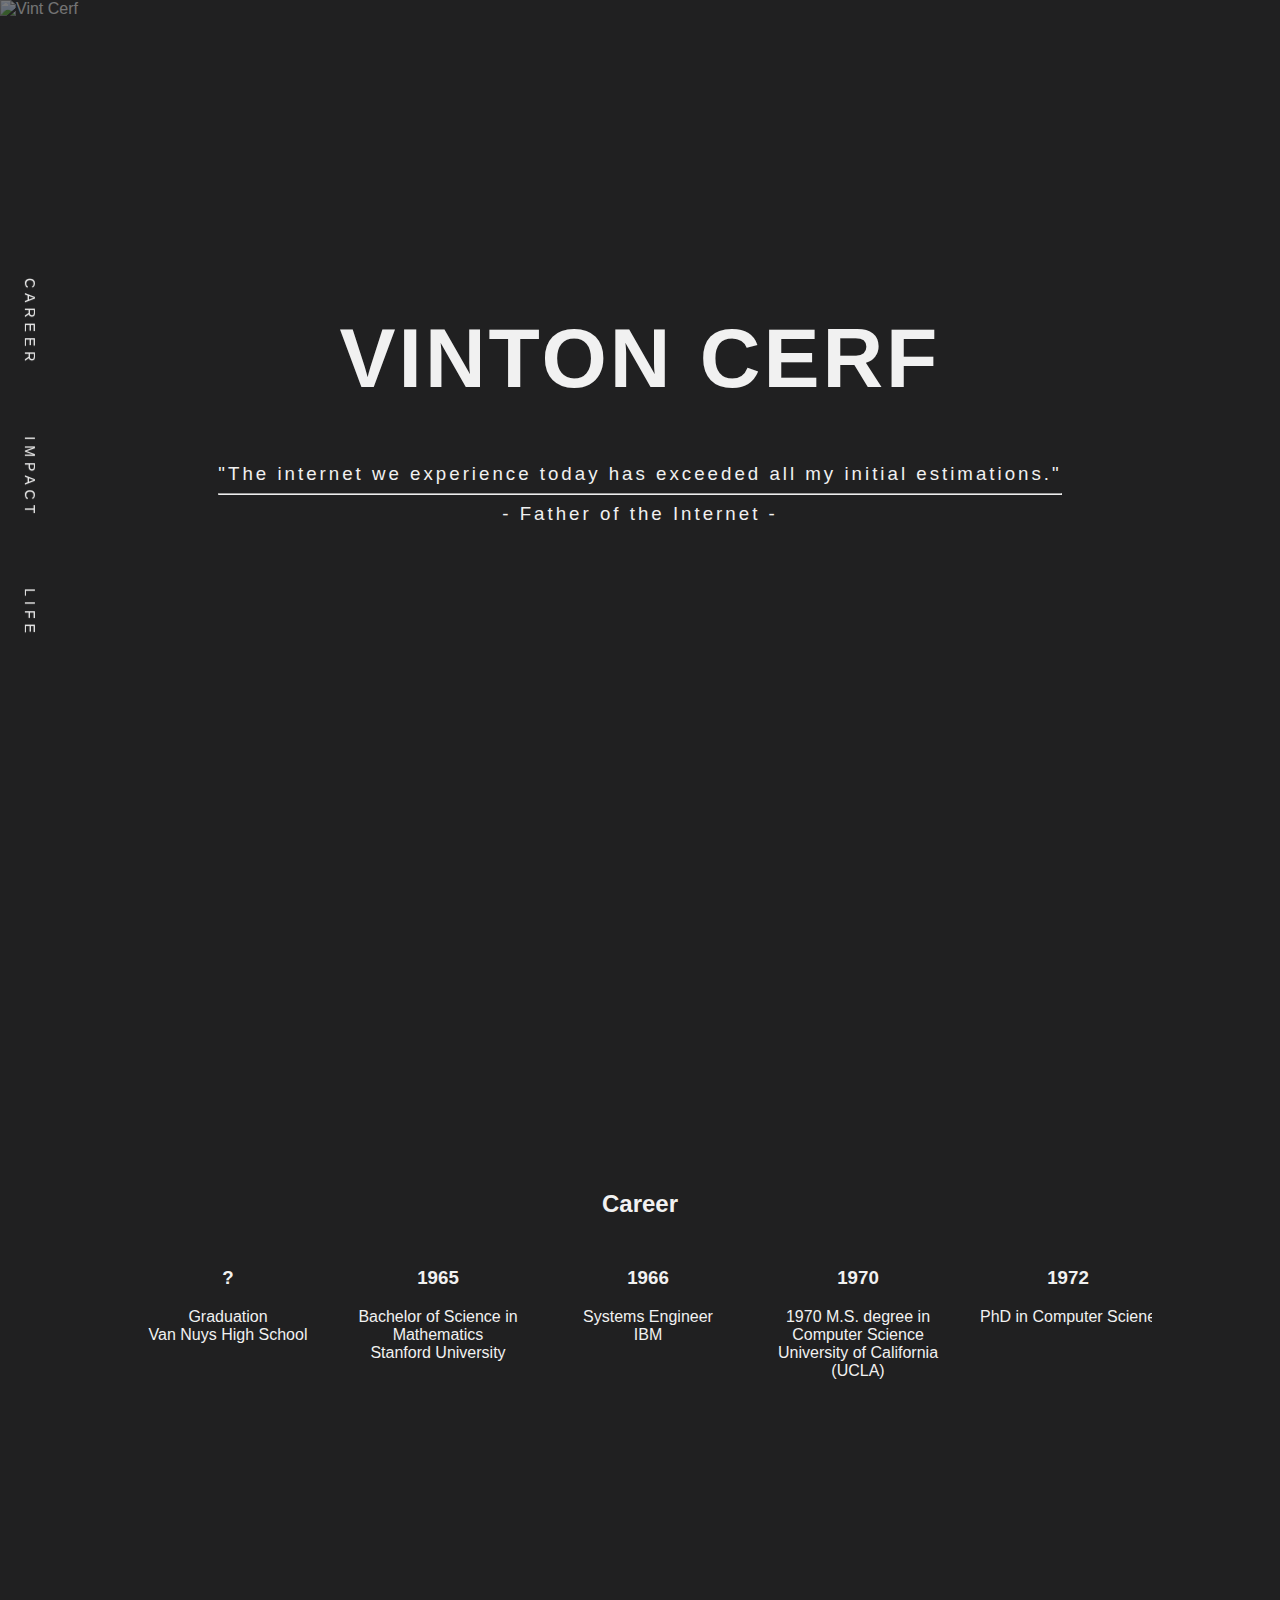
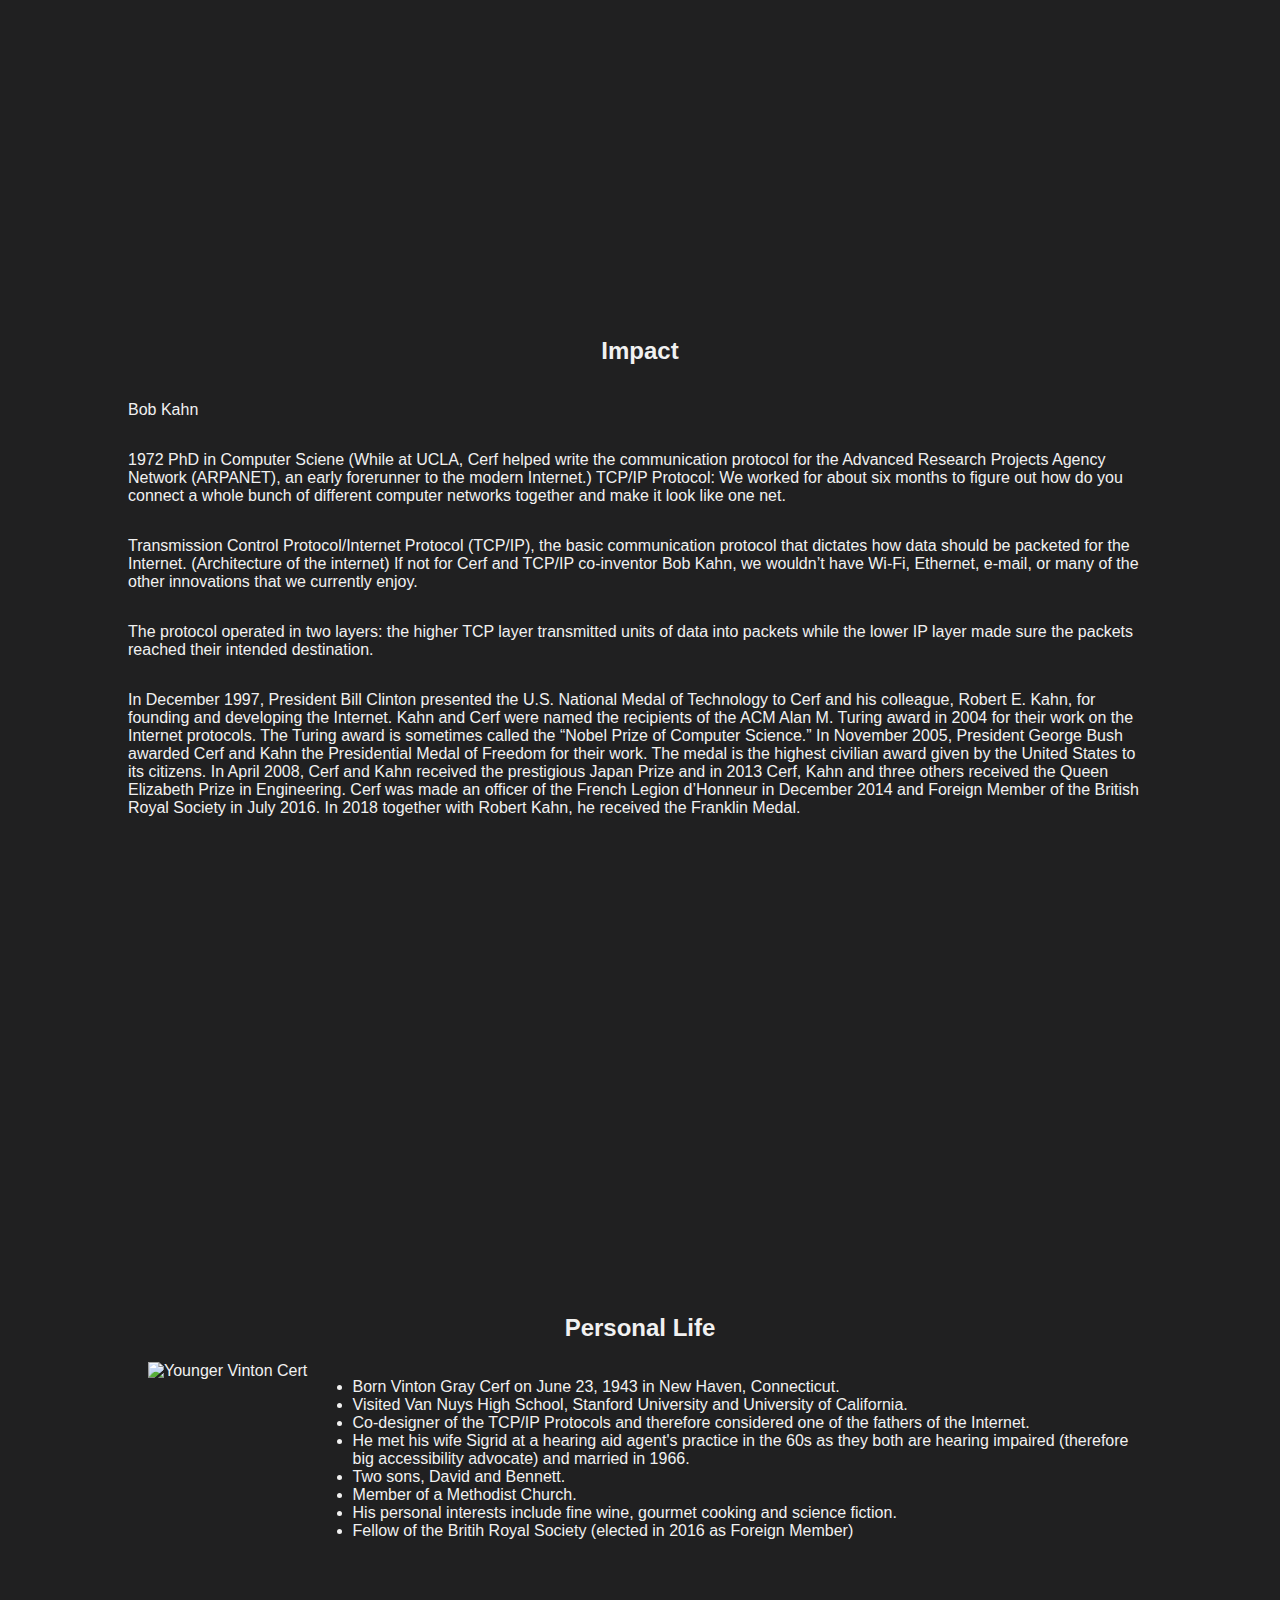
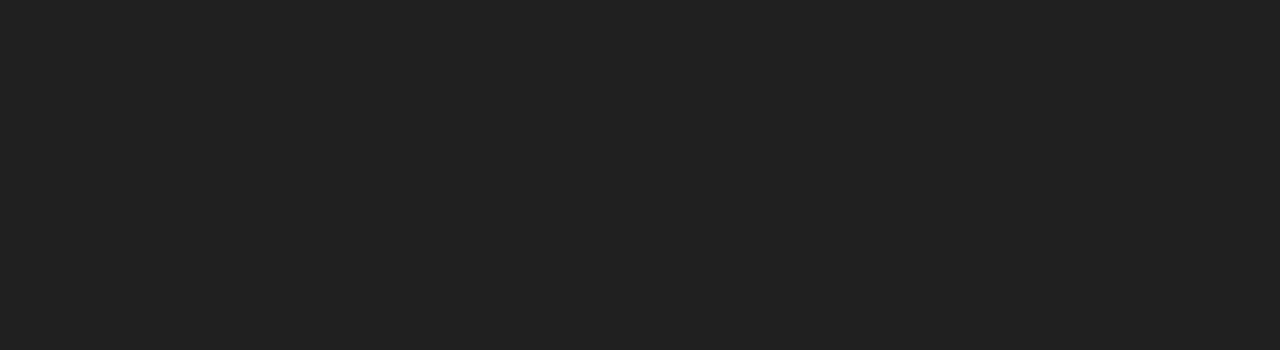
==== assignment_part_1/index.html @ dc236ecf "coded during lecture time" ====
<!DOCTYPE html>
<html lang="en">
  <head>
    <meta charset="UTF-8" />
    <meta http-equiv="X-UA-Compatible" content="IE=edge" />
    <meta name="viewport" content="width=device-width, initial-scale=1.0" />
    <link rel="stylesheet" href="style.css" />
    <title>Vint Cef</title>
    <script
      src="https://kit.fontawesome.com/5209c9d8be.js"
      crossorigin="anonymous"
    ></script>
  </head>
  <body>
    <header>
      <!-- style="background: #0097c9" -->
      <div>
        <h1>Vinton Cerf</h1>
        <h3>
          "The internet we experience today has exceeded all my initial
          estimations."
        </h3>
        <hr />
        <h3>- Father of the Internet -</h3>
      </div>
      <img
        src="https://media0.faz.net/ppmedia/aktuell/wirtschaft/3581305170/1.6943248/default-retina/vint-cerf.jpg"
        alt="Vint Cerf"
      />

      <!-- <nav>
        <a href="#career">Career</a>
        <a href="#impact">Impact</a>
        <a href="#life">Life</a>
      </nav> -->
      <button id="bouncing-button">
        <a href="#career"
          ><i
            class="fas fa-chevron-down"
            data-aos="fade-in"
            data-aos-duration="2000"
          ></i
        ></a>
      </button>
    </header>

    <div class="test">
      <a href="#career">Career</a>
      <a href="#impact">Impact</a>
      <a href="#life">Life</a>
    </div>

    <main>
      <div id="career" class="section">
        <h2>Career</h2>
        <!-- style="
            display: flex;
            flex: 1 1 1 1 1 1;
            flex-wrap: wrap;
            gap: 0.5rem;
            justify-content: space-between;
          " -->
        <div>
          <div class="style-me">
            <h3>?</h3>
            <p>Graduation</p>
            <p>Van Nuys High School</p>
          </div>

          <div>
            <h3>1965</h3>
            <p>Bachelor of Science in Mathematics</p>
            <p>Stanford University</p>
          </div>

          <div>
            <h3>1966</h3>
            <p>Systems Engineer</p>
            <p>IBM</p>
          </div>

          <div>
            <h3>1970</h3>
            <p>1970 M.S. degree in Computer Science</p>
            <p>University of California (UCLA)</p>
          </div>

          <div>
            <h3>1972</h3>
            <p>PhD in Computer Sciene</p>
          </div>

          <!-- <img
            src="https://upload.wikimedia.org/wikipedia/commons/thumb/d/d1/Vinton_Cerf-20070512.jpg/220px-Vinton_Cerf-20070512.jpg"
            alt=""
          /> -->

          <div>
            <h3>1972 - 1976</h3>
            <p>Assistant Professor</p>
            <p>Stanford University</p>
          </div>

          <div>
            <h3>1973 - 1974</h3>
            <p>Paper on TCP/IP Protocols (published 1974)</p>
            <p>with Bob Kahn</p>
          </div>

          <div>
            <h3>1976 - 1982</h3>
            <p>Program Manager</p>
            <p>
              US Department of Defense's Advanced Research Projects Agency
              (DARPA)
            </p>
            <!-- <p>
              fostered development of Internet-related packet data and security
              technologies based on TCP/IP.
            </p>
            <p>
              Cerf began his work at the United States Department of Defense
              Advanced Research Projects Agency (DARPA) playing a key role in
              leading the development of Internet and Internet-related data
              packet and security technologies. 
            </p> -->
          </div>

          <div>
            <h3>1982</h3>
            <p>Vice President</p>
            <p>MCI Communications Corporation</p>
          </div>

          <div>
            <h3>1986</h3>
            <p>
              1986, he joined Bob Kahn at the Corporation for National Research
              Initiatives as its vice president, working with Kahn on Digital
              Libraries, Knowledge Robots, and gigabit speed networks. S
            </p>
            <!-- <p>
              In 1986 Cerf became a vice president at the Corporation for
              National Research Initiatives, a not-for-profit corporation
              located in Reston, Virginia, that Kahn, as president, had formed
              to develop network-based information technologies for the public
              good.
            </p> -->
          </div>

          <div>
            <h3>1992 - 1995</h3>
            <p>Founding President</p>
            <p>Internet Society</p>
            <!-- <p>
              Cerf served as founding president of the Internet Society from
              1992-1995, and in 1999 served a term as Chairman of the Board.
            </p> -->
          </div>

          <div>
            <h3>2000 - 2007</h3>
            <p>Chairman of the Board</p>
            <p>Internet Corporation for Assigned Names and Numbers (ICANN)</p>
            <!-- <p>
              an nonprofit organization he helped form
            </p> -->
          </div>

          <div>
            <h3>2005</h3>
            <p>Vice president & Chief Internet Evangelist</p>
            <p>Google</p>
            <!-- <p>
              In this role, he is responsible for identifying new enabling
              technologies to support the development of advanced,
              Internet-based products and services. He is also an active public
              face for Google in the Internet world.
            </p> -->
          </div>

          <div>
            <h3>2005</h3>
            <p>Vice president & Chief Internet Evangelist</p>
            <p>Google</p>
            <!-- <p>
              In this role, he is responsible for identifying new enabling
              technologies to support the development of advanced,
              Internet-based products and services. He is also an active public
              face for Google in the Internet world.
            </p> -->
          </div>

          <div>
            <h3>2005</h3>
            <p>Vice president & Chief Internet Evangelist</p>
            <p>Google</p>
            <!-- <p>
              In this role, he is responsible for identifying new enabling
              technologies to support the development of advanced,
              Internet-based products and services. He is also an active public
              face for Google in the Internet world.
            </p> -->
          </div>
        </div>
      </div>

      <div id="impact" class="section">
        <h2>Impact</h2>

        <p>Bob Kahn</p>
        <p>
          1972 PhD in Computer Sciene (While at UCLA, Cerf helped write the
          communication protocol for the Advanced Research Projects Agency
          Network (ARPANET), an early forerunner to the modern Internet.) TCP/IP
          Protocol: We worked for about six months to figure out how do you
          connect a whole bunch of different computer networks together and make
          it look like one net.
        </p>
        <p>
          Transmission Control Protocol/Internet Protocol (TCP/IP), the basic
          communication protocol that dictates how data should be packeted for
          the Internet. (Architecture of the internet) If not for Cerf and
          TCP/IP co-inventor Bob Kahn, we wouldn’t have Wi-Fi, Ethernet, e-mail,
          or many of the other innovations that we currently enjoy.
        </p>
        <p>
          The protocol operated in two layers: the higher TCP layer transmitted
          units of data into packets while the lower IP layer made sure the
          packets reached their intended destination.
        </p>

        <!-- <p>
          In December 1997, President Bill Clinton presented the U.S. National
          Medal of Technology to Cerf and his colleague, Robert E. Kahn, for
          founding and developing the Internet. In 2004, Cerf was the recipient
          of the ACM Alan M. Turing award (sometimes called the “Nobel Prize of
          Computer Science”) and in 2005 he was given the Presidential Medal of
          Freedom by President George Bush.
        </p> -->

        <p>
          In December 1997, President Bill Clinton presented the U.S. National
          Medal of Technology to Cerf and his colleague, Robert E. Kahn, for
          founding and developing the Internet. Kahn and Cerf were named the
          recipients of the ACM Alan M. Turing award in 2004 for their work on
          the Internet protocols. The Turing award is sometimes called the
          “Nobel Prize of Computer Science.” In November 2005, President George
          Bush awarded Cerf and Kahn the Presidential Medal of Freedom for their
          work. The medal is the highest civilian award given by the United
          States to its citizens. In April 2008, Cerf and Kahn received the
          prestigious Japan Prize and in 2013 Cerf, Kahn and three others
          received the Queen Elizabeth Prize in Engineering. Cerf was made an
          officer of the French Legion d’Honneur in December 2014 and Foreign
          Member of the British Royal Society in July 2016. In 2018 together
          with Robert Kahn, he received the Franklin Medal.
        </p>
      </div>

      <!-- <img
          src="https://www.wired.com/images_blogs/threatlevel/2012/04/vint_cerf.jpg"
          alt=""
          height="250"
        /> -->
      <!-- <img
          src="https://www.inventorsdigest.com/wp-content/uploads/2019/09/NetofSurprises.jpg"
          alt=""
          height="250"
        /> -->
      <!-- <img
        src="https://i.guim.co.uk/img/media/f1b8d890584ca2982eb927c187100c0a4f549b91/0_1171_5026_3015/master/5026.jpg?width=700&quality=85&auto=format&fit=max&s=6f890430b78a8169b5bbb07745ec8f6b"
        alt=""
        height="250"
      /> -->
      <!-- <img
        src="https://images.newscientist.com/wp-content/uploads/2019/10/21160101/gettyimages-107637534.jpg"
        alt=""
        height="250"
      /> -->

      <!-- <blockquote>
        <cite>
          Information flow is what the Internet is about. Information sharing is
          power. If you don't share your ideas, smart people can't do anything
          about them, and you'll remain anonymous and powerless.
        </cite>
        - Vint Cef
      </blockquote> -->

      <div id="life" class="section">
        <h2>Personal Life</h2>
        <div style="display: flex">
          <img
            src="https://optimism.ucla.edu/assets/img/profile/desktop/large/cerf-large-retina.jpg"
            alt="Younger Vinton Cert"
            style="width: 250px"
          />

          <ul>
            <li>
              Born Vinton Gray Cerf on June 23, 1943 in New Haven, Connecticut.
            </li>
            <li>
              Visited Van Nuys High School, Stanford University and University
              of California.
            </li>
            <li>
              Co-designer of the TCP/IP Protocols and therefore considered one
              of the fathers of the Internet.
            </li>
            <li>
              He met his wife Sigrid at a hearing aid agent's practice in the
              60s as they both are hearing impaired (therefore big accessibility
              advocate) and married in 1966.
            </li>
            <li>Two sons, David and Bennett.</li>
            <li>Member of a Methodist Church.</li>
            <li>
              His personal interests include fine wine, gourmet cooking and
              science fiction.
            </li>
            <li>
              Fellow of the Britih Royal Society (elected in 2016 as Foreign
              Member)
            </li>
          </ul>
        </div>
      </div>
    </main>

    <!-- <footer>
      <p>
        &copy;
        <?php echo date("Y"); ?>
        Vinton Cerf
      </p>
    </footer> -->
  </body>
</html>
---- assignment_part_1/style.css ----
* {
  box-sizing: border-box;
}

html {
  font-size: 10px; /* 1rem = 10px */
  scroll-behavior: smooth;
}

body {
  margin: 0 auto;
  background: #202021;
  color: #f1f1f1;
  font-size: 1.6rem;
  font-family: "Poppins", sans-serif;
  display: grid;
  min-height: 100vh;
}

a {
  text-decoration: none;
  color: inherit;
}

a:hover {
  color: #0097c9;
}

header {
  /* background-image: url("https://media0.faz.net/ppmedia/aktuell/wirtschaft/3581305170/1.6943248/default-retina/vint-cerf.jpg");
  background-size: cover;
  background-position: center;
  text-align: center;
  opacity: 0.5; */
  position: relative;
  height: 100vh;
  display: grid;
  place-content: center;
}

header img {
  width: 100%;
  height: 100%;
  object-fit: cover;
  position: absolute;
  top: 0;
  opacity: 0.4;
  z-index: -10;
}

header div {
  position: relative;
  text-align: center;
}

header h1 {
  font-size: 8.4rem;
  /* margin: 0; */
  letter-spacing: 0.3rem;
  text-transform: uppercase;
  /* text-decoration: underline; */
}

header h3 {
  margin: 0;
  font-weight: 100;
  letter-spacing: 0.3rem;
}

nav {
  display: flex;
  justify-content: center;
  column-gap: 7rem;
  padding: 3rem 0;
  margin-top: 13rem;
  text-transform: uppercase;
  letter-spacing: 0.5rem;
  font-size: 1.4rem;
}

main {
  margin: 0 auto;
  width: 80%;
  margin-bottom: 10rem;
}

main h2 {
  text-align: center;
}

.section {
  height: calc(100vh - 5rem);
  display: grid;
  place-content: center;
}

#career p {
  margin: 0;
  padding: 0;
}

.section img {
  grid-area: image;
  padding-left: 2rem;
}

#career > div {
  display: flex;
  overflow-x: scroll;
  column-gap: 1rem;
  text-align: center;
}

#career > div > div {
  /* border-top: 1px solid lightgray;
  border-bottom: 1px solid lightgray;
  display: inline; */
  /* width: 100px; */
  min-width: 20rem;
  padding: 1rem;
  /* width: 400px; */
}

footer {
  background: #0097c9;
  position: fixed;
  bottom: 0;
  width: 100%;
  text-align: center;
  font-size: 1rem;
}

.test {
  transform: rotate(-270deg);
  position: fixed;
  left: -15rem;
  top: 50%;
  display: flex;
  /* justify-content: center; */
  column-gap: 7rem;
  text-transform: uppercase;
  letter-spacing: 0.5rem;
  font-size: 1.4rem;
}

::-webkit-scrollbar:horizontal {
  height: 8px;
  background-color: red;
}
::-webkit-scrollbar-thumb:horizontal {
  background: #000;
  border-radius: 10px;
}

@-webkit-keyframes bounce {
  0%,
  100% {
    top: 0;
  }
  30% {
    top: 10px;
  }
  50% {
    top: 0px;
  }
  80% {
    top: 10px;
  }
}
@-moz-keyframes bounce {
  0%,
  100% {
    top: 0;
  }
  30% {
    top: 10px;
  }
  50% {
    top: 0px;
  }
  80% {
    top: 10px;
  }
}
@keyframes bounce {
  0%,
  100% {
    top: 0;
  }
  30% {
    top: 10px;
  }
  50% {
    top: 0px;
  }
  80% {
    top: 10px;
  }
}
button {
  font-family: "Poppins", sans-serif;
}
#bouncing-button {
  margin-top: 10rem;
  margin-bottom: 2rem;
  position: relative;
  color: inherit;
  border: none;
  background-color: inherit;
  font-size: 3em;
  z-index: 10;
  animation: bounce 2s infinite ease-in-out;
  -webkit-animation: bounce 2s infinite ease-in-out;
  -moz-animation: bounce 2s infinite ease-in-out;
}

#bouncing-button:hover {
  opacity: 0.7;
  color: #333333;
  transition: 0.3s;
}
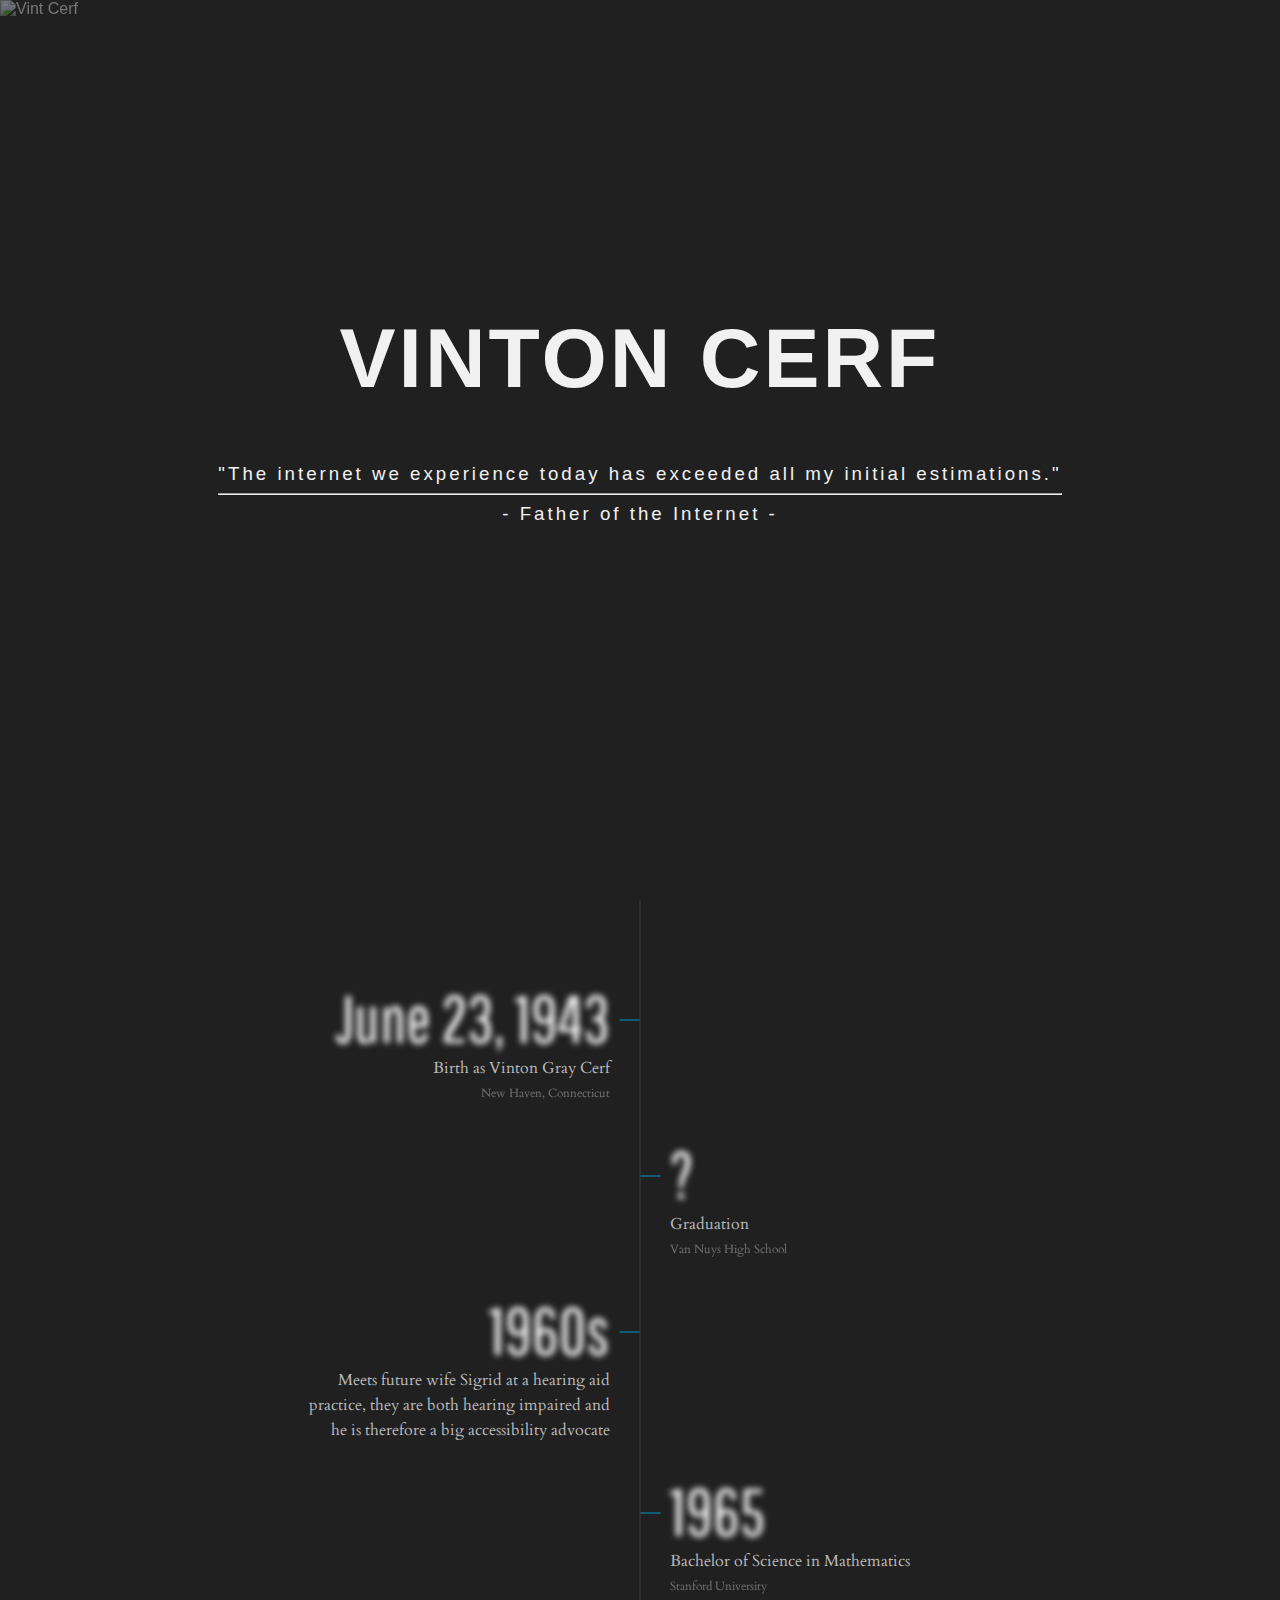
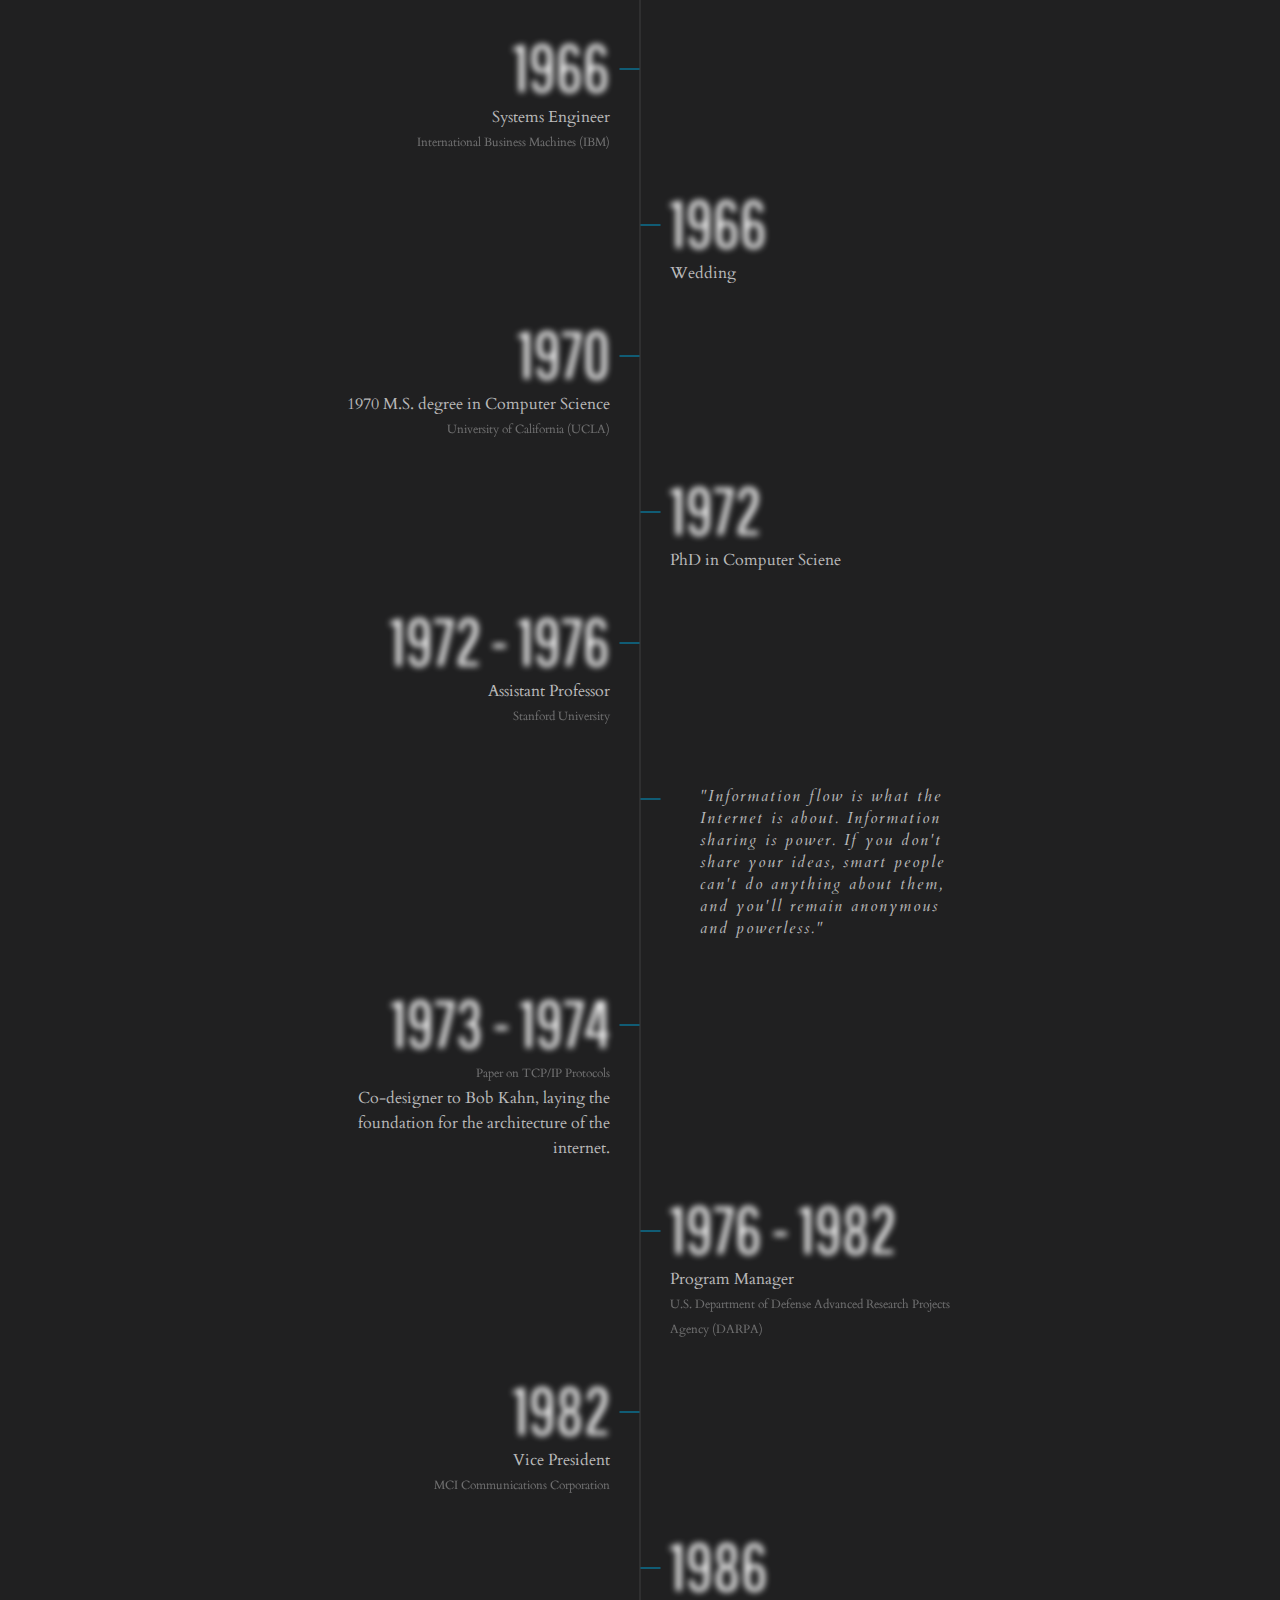
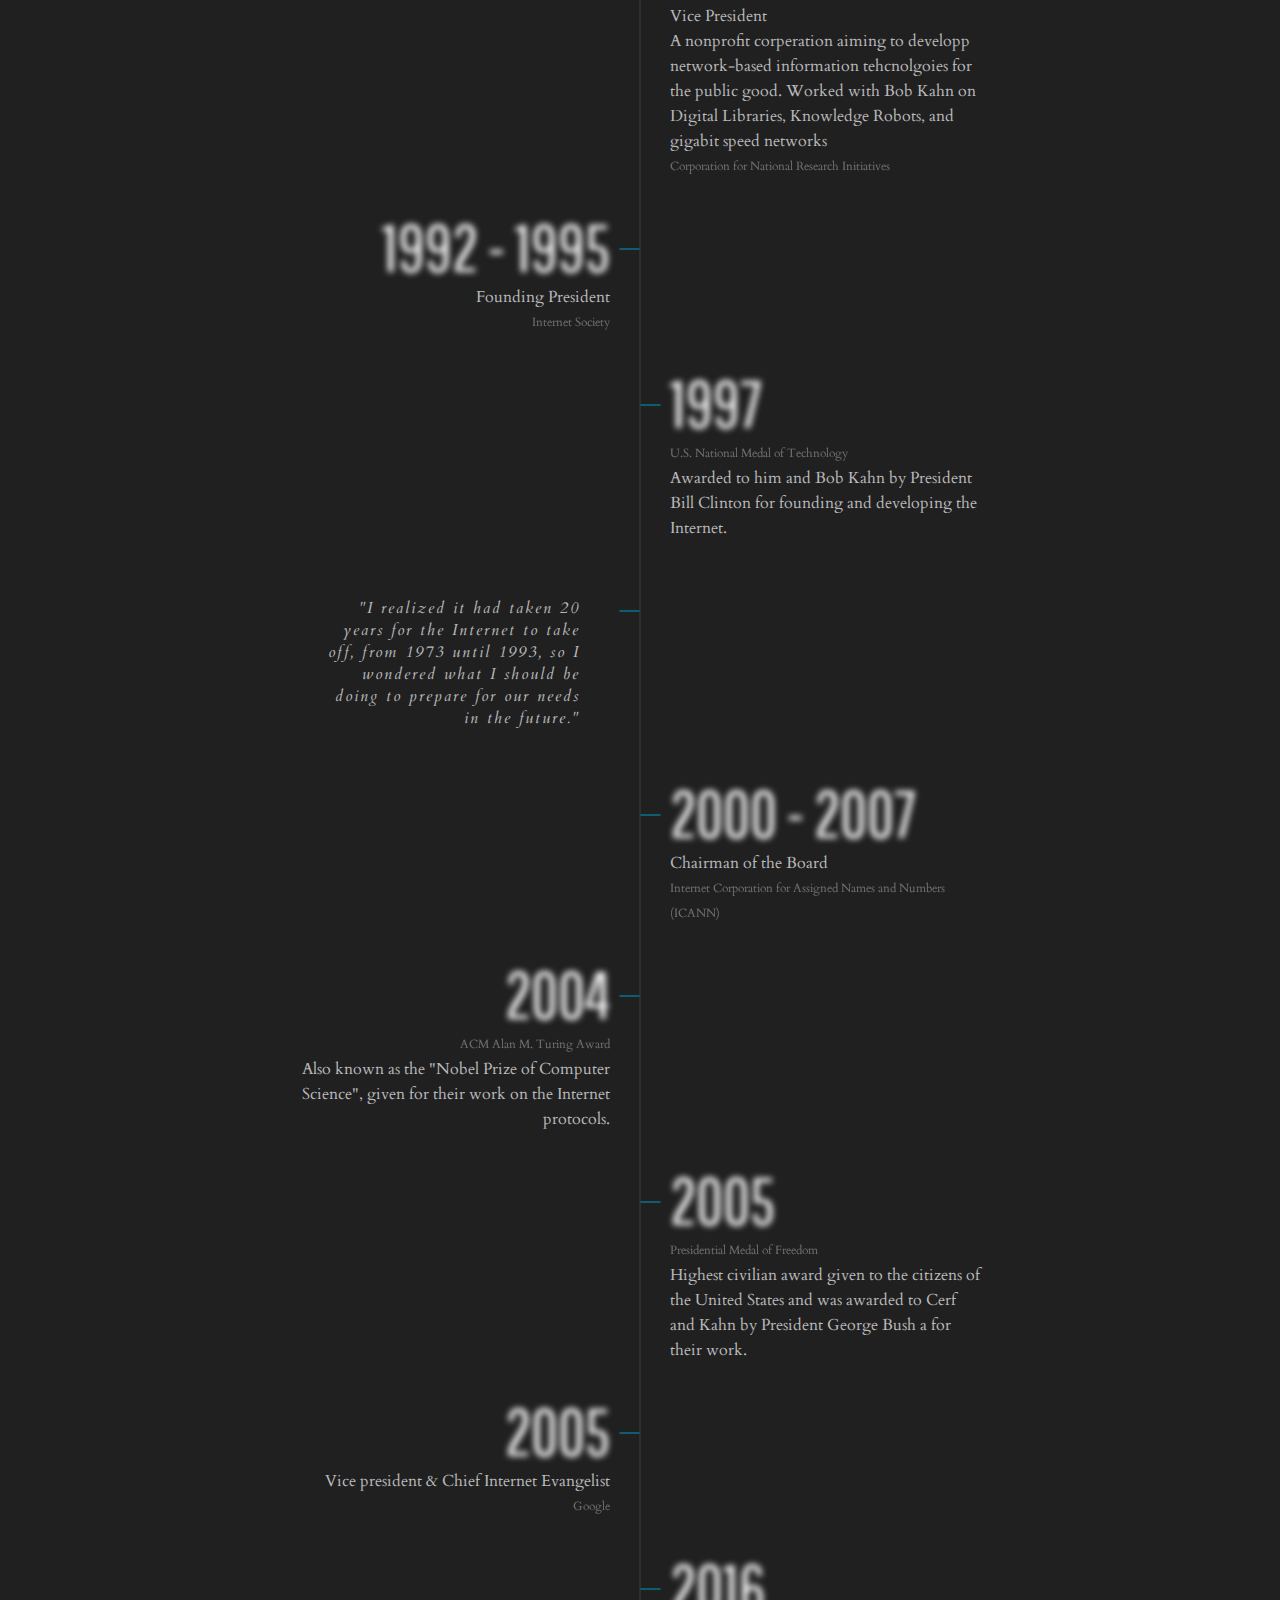
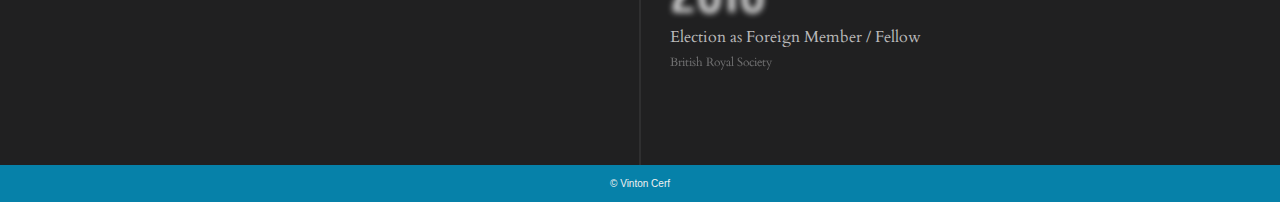
==== commit 5e96eae2: "updated single page website" ====
--- a/assignment_part_1/index.html
+++ b/assignment_part_1/index.html
@@ -34,7 +34,7 @@
         <a href="#life">Life</a>
       </nav> -->
       <button id="bouncing-button">
-        <a href="#career"
+        <a href="#timeline"
           ><i
             class="fas fa-chevron-down"
             data-aos="fade-in"
@@ -44,296 +44,212 @@
       </button>
     </header>
 
-    <div class="test">
-      <a href="#career">Career</a>
-      <a href="#impact">Impact</a>
-      <a href="#life">Life</a>
-    </div>
-
     <main>
-      <div id="career" class="section">
-        <h2>Career</h2>
-        <!-- style="
-            display: flex;
-            flex: 1 1 1 1 1 1;
-            flex-wrap: wrap;
-            gap: 0.5rem;
-            justify-content: space-between;
-          " -->
-        <div>
-          <div class="style-me">
-            <h3>?</h3>
-            <p>Graduation</p>
-            <p>Van Nuys High School</p>
+      <div id="timeline">
+        <div class="timeline-entry">
+          <h3>June 23, 1943</h3>
+          <div>
+            <p>Birth as Vinton Gray Cerf</p>
+            <p class="different">New Haven, Connecticut</p>
           </div>
-
-          <div>
-            <h3>1965</h3>
-            <p>Bachelor of Science in Mathematics</p>
-            <p>Stanford University</p>
-          </div>
-
-          <div>
-            <h3>1966</h3>
-            <p>Systems Engineer</p>
-            <p>IBM</p>
-          </div>
-
-          <div>
-            <h3>1970</h3>
-            <p>1970 M.S. degree in Computer Science</p>
-            <p>University of California (UCLA)</p>
-          </div>
-
-          <div>
-            <h3>1972</h3>
-            <p>PhD in Computer Sciene</p>
-          </div>
-
-          <!-- <img
-            src="https://upload.wikimedia.org/wikipedia/commons/thumb/d/d1/Vinton_Cerf-20070512.jpg/220px-Vinton_Cerf-20070512.jpg"
-            alt=""
-          /> -->
-
-          <div>
-            <h3>1972 - 1976</h3>
-            <p>Assistant Professor</p>
-            <p>Stanford University</p>
-          </div>
-
-          <div>
-            <h3>1973 - 1974</h3>
-            <p>Paper on TCP/IP Protocols (published 1974)</p>
-            <p>with Bob Kahn</p>
-          </div>
-
-          <div>
-            <h3>1976 - 1982</h3>
-            <p>Program Manager</p>
-            <p>
-              US Department of Defense's Advanced Research Projects Agency
-              (DARPA)
-            </p>
-            <!-- <p>
-              fostered development of Internet-related packet data and security
-              technologies based on TCP/IP.
-            </p>
-            <p>
-              Cerf began his work at the United States Department of Defense
-              Advanced Research Projects Agency (DARPA) playing a key role in
-              leading the development of Internet and Internet-related data
-              packet and security technologies. 
-            </p> -->
-          </div>
-
-          <div>
-            <h3>1982</h3>
-            <p>Vice President</p>
-            <p>MCI Communications Corporation</p>
-          </div>
-
-          <div>
-            <h3>1986</h3>
-            <p>
-              1986, he joined Bob Kahn at the Corporation for National Research
-              Initiatives as its vice president, working with Kahn on Digital
-              Libraries, Knowledge Robots, and gigabit speed networks. S
-            </p>
-            <!-- <p>
-              In 1986 Cerf became a vice president at the Corporation for
-              National Research Initiatives, a not-for-profit corporation
-              located in Reston, Virginia, that Kahn, as president, had formed
-              to develop network-based information technologies for the public
-              good.
-            </p> -->
-          </div>
-
-          <div>
-            <h3>1992 - 1995</h3>
-            <p>Founding President</p>
-            <p>Internet Society</p>
-            <!-- <p>
-              Cerf served as founding president of the Internet Society from
-              1992-1995, and in 1999 served a term as Chairman of the Board.
-            </p> -->
-          </div>
-
-          <div>
-            <h3>2000 - 2007</h3>
-            <p>Chairman of the Board</p>
-            <p>Internet Corporation for Assigned Names and Numbers (ICANN)</p>
-            <!-- <p>
-              an nonprofit organization he helped form
-            </p> -->
-          </div>
-
-          <div>
-            <h3>2005</h3>
-            <p>Vice president & Chief Internet Evangelist</p>
-            <p>Google</p>
-            <!-- <p>
-              In this role, he is responsible for identifying new enabling
-              technologies to support the development of advanced,
-              Internet-based products and services. He is also an active public
-              face for Google in the Internet world.
-            </p> -->
-          </div>
-
-          <div>
-            <h3>2005</h3>
-            <p>Vice president & Chief Internet Evangelist</p>
-            <p>Google</p>
-            <!-- <p>
-              In this role, he is responsible for identifying new enabling
-              technologies to support the development of advanced,
-              Internet-based products and services. He is also an active public
-              face for Google in the Internet world.
-            </p> -->
-          </div>
-
-          <div>
-            <h3>2005</h3>
-            <p>Vice president & Chief Internet Evangelist</p>
-            <p>Google</p>
-            <!-- <p>
-              In this role, he is responsible for identifying new enabling
-              technologies to support the development of advanced,
-              Internet-based products and services. He is also an active public
-              face for Google in the Internet world.
-            </p> -->
-          </div>
-        </div>
-      </div>
-
-      <div id="impact" class="section">
-        <h2>Impact</h2>
-
-        <p>Bob Kahn</p>
-        <p>
-          1972 PhD in Computer Sciene (While at UCLA, Cerf helped write the
-          communication protocol for the Advanced Research Projects Agency
-          Network (ARPANET), an early forerunner to the modern Internet.) TCP/IP
-          Protocol: We worked for about six months to figure out how do you
-          connect a whole bunch of different computer networks together and make
-          it look like one net.
+        </div>
+
+        <div class="timeline-entry">
+          <h3>?</h3>
+          <p>Graduation</p>
+          <p class="different">Van Nuys High School</p>
+        </div>
+
+        <div class="timeline-entry">
+          <h3>1960s</h3>
+          <p>
+            Meets future wife Sigrid at a hearing aid practice, they are both
+            hearing impaired and he is therefore a big accessibility advocate
+          </p>
+        </div>
+
+        <div class="timeline-entry">
+          <h3>1965</h3>
+          <p>Bachelor of Science in Mathematics</p>
+          <p class="different">Stanford University</p>
+        </div>
+
+        <!-- <div class="timeline-entry">
+        <img
+          src="https://optimism.ucla.edu/assets/img/profile/desktop/large/cerf-large-retina.jpg"
+          alt="Younger Vinton Cert"
+          style="width: 250px"
+        />
+      </div> -->
+
+        <div class="timeline-entry">
+          <h3>1966</h3>
+          <p>Systems Engineer</p>
+          <p class="different">International Business Machines (IBM)</p>
+        </div>
+
+        <div class="timeline-entry">
+          <h3>1966</h3>
+          <p>Wedding</p>
+        </div>
+
+        <div class="timeline-entry">
+          <h3>1970</h3>
+          <p>1970 M.S. degree in Computer Science</p>
+          <p class="different">University of California (UCLA)</p>
+        </div>
+
+        <div class="timeline-entry">
+          <h3>1972</h3>
+          <p>PhD in Computer Sciene</p>
+        </div>
+
+        <div class="timeline-entry">
+          <h3>1972 - 1976</h3>
+          <p>Assistant Professor</p>
+          <p class="different">Stanford University</p>
+        </div>
+
+        <div class="timeline-entry">
+          <blockquote>
+            <cite>
+              "Information flow is what the Internet is about. Information
+              sharing is power. If you don't share your ideas, smart people
+              can't do anything about them, and you'll remain anonymous and
+              powerless."
+            </cite>
+          </blockquote>
+        </div>
+
+        <div class="timeline-entry">
+          <h3>1973 - 1974</h3>
+          <p class="different">Paper on TCP/IP Protocols</p>
+          <p>
+            Co-designer to Bob Kahn, laying the foundation for the architecture
+            of the internet.
+          </p>
+        </div>
+
+        <div class="timeline-entry">
+          <h3>1976 - 1982</h3>
+          <p>Program Manager</p>
+          <p class="different">
+            U.S. Department of Defense Advanced Research Projects Agency (DARPA)
+          </p>
+          <!-- <p>
+          fostered development of Internet-related packet data and security
+          technologies based on TCP/IP.
         </p>
         <p>
-          Transmission Control Protocol/Internet Protocol (TCP/IP), the basic
-          communication protocol that dictates how data should be packeted for
-          the Internet. (Architecture of the internet) If not for Cerf and
-          TCP/IP co-inventor Bob Kahn, we wouldn’t have Wi-Fi, Ethernet, e-mail,
-          or many of the other innovations that we currently enjoy.
-        </p>
-        <p>
-          The protocol operated in two layers: the higher TCP layer transmitted
-          units of data into packets while the lower IP layer made sure the
-          packets reached their intended destination.
-        </p>
-
-        <!-- <p>
-          In December 1997, President Bill Clinton presented the U.S. National
-          Medal of Technology to Cerf and his colleague, Robert E. Kahn, for
-          founding and developing the Internet. In 2004, Cerf was the recipient
-          of the ACM Alan M. Turing award (sometimes called the “Nobel Prize of
-          Computer Science”) and in 2005 he was given the Presidential Medal of
-          Freedom by President George Bush.
+          Cerf began his work at the United States Department of Defense
+          Advanced Research Projects Agency (DARPA) playing a key role in
+          leading the development of Internet and Internet-related data
+          packet and security technologies. 
         </p> -->
-
-        <p>
-          In December 1997, President Bill Clinton presented the U.S. National
-          Medal of Technology to Cerf and his colleague, Robert E. Kahn, for
-          founding and developing the Internet. Kahn and Cerf were named the
-          recipients of the ACM Alan M. Turing award in 2004 for their work on
-          the Internet protocols. The Turing award is sometimes called the
-          “Nobel Prize of Computer Science.” In November 2005, President George
-          Bush awarded Cerf and Kahn the Presidential Medal of Freedom for their
-          work. The medal is the highest civilian award given by the United
-          States to its citizens. In April 2008, Cerf and Kahn received the
-          prestigious Japan Prize and in 2013 Cerf, Kahn and three others
-          received the Queen Elizabeth Prize in Engineering. Cerf was made an
-          officer of the French Legion d’Honneur in December 2014 and Foreign
-          Member of the British Royal Society in July 2016. In 2018 together
-          with Robert Kahn, he received the Franklin Medal.
-        </p>
-      </div>
-
-      <!-- <img
-          src="https://www.wired.com/images_blogs/threatlevel/2012/04/vint_cerf.jpg"
-          alt=""
-          height="250"
-        /> -->
-      <!-- <img
-          src="https://www.inventorsdigest.com/wp-content/uploads/2019/09/NetofSurprises.jpg"
-          alt=""
-          height="250"
-        /> -->
-      <!-- <img
-        src="https://i.guim.co.uk/img/media/f1b8d890584ca2982eb927c187100c0a4f549b91/0_1171_5026_3015/master/5026.jpg?width=700&quality=85&auto=format&fit=max&s=6f890430b78a8169b5bbb07745ec8f6b"
-        alt=""
-        height="250"
-      /> -->
-      <!-- <img
-        src="https://images.newscientist.com/wp-content/uploads/2019/10/21160101/gettyimages-107637534.jpg"
-        alt=""
-        height="250"
-      /> -->
-
-      <!-- <blockquote>
-        <cite>
-          Information flow is what the Internet is about. Information sharing is
-          power. If you don't share your ideas, smart people can't do anything
-          about them, and you'll remain anonymous and powerless.
-        </cite>
-        - Vint Cef
-      </blockquote> -->
-
-      <div id="life" class="section">
-        <h2>Personal Life</h2>
-        <div style="display: flex">
-          <img
-            src="https://optimism.ucla.edu/assets/img/profile/desktop/large/cerf-large-retina.jpg"
-            alt="Younger Vinton Cert"
-            style="width: 250px"
-          />
-
-          <ul>
-            <li>
-              Born Vinton Gray Cerf on June 23, 1943 in New Haven, Connecticut.
-            </li>
-            <li>
-              Visited Van Nuys High School, Stanford University and University
-              of California.
-            </li>
-            <li>
-              Co-designer of the TCP/IP Protocols and therefore considered one
-              of the fathers of the Internet.
-            </li>
-            <li>
-              He met his wife Sigrid at a hearing aid agent's practice in the
-              60s as they both are hearing impaired (therefore big accessibility
-              advocate) and married in 1966.
-            </li>
-            <li>Two sons, David and Bennett.</li>
-            <li>Member of a Methodist Church.</li>
-            <li>
-              His personal interests include fine wine, gourmet cooking and
-              science fiction.
-            </li>
-            <li>
-              Fellow of the Britih Royal Society (elected in 2016 as Foreign
-              Member)
-            </li>
-          </ul>
+        </div>
+
+        <div class="timeline-entry">
+          <h3>1982</h3>
+          <p>Vice President</p>
+          <p class="different">MCI Communications Corporation</p>
+        </div>
+
+        <div class="timeline-entry">
+          <h3>1986</h3>
+          <p>Vice President</p>
+          <p>
+            A nonprofit corperation aiming to developp network-based information
+            tehcnolgoies for the public good. Worked with Bob Kahn on Digital
+            Libraries, Knowledge Robots, and gigabit speed networks
+          </p>
+          <p class="different">Corporation for National Research Initiatives</p>
+        </div>
+
+        <div class="timeline-entry">
+          <h3>1992 - 1995</h3>
+          <p>Founding President</p>
+          <p class="different">Internet Society</p>
+          <!-- <p>
+          Cerf served as founding president of the Internet Society from
+          1992-1995, and in 1999 served a term as Chairman of the Board.
+        </p> -->
+        </div>
+
+        <div class="timeline-entry">
+          <h3>1997</h3>
+          <p class="different">U.S. National Medal of Technology</p>
+          <p>
+            Awarded to him and Bob Kahn by President Bill Clinton for founding
+            and developing the Internet.
+          </p>
+        </div>
+
+        <div class="timeline-entry">
+          <blockquote>
+            <cite>
+              "I realized it had taken 20 years for the Internet to take off,
+              from 1973 until 1993, so I wondered what I should be doing to
+              prepare for our needs in the future."
+            </cite>
+          </blockquote>
+        </div>
+
+        <div class="timeline-entry">
+          <h3>2000 - 2007</h3>
+          <p>Chairman of the Board</p>
+          <p class="different">
+            Internet Corporation for Assigned Names and Numbers (ICANN)
+          </p>
+          <!-- <p>
+          an nonprofit organization he helped form
+        </p> -->
+        </div>
+
+        <div class="timeline-entry">
+          <h3>2004</h3>
+          <p class="different">ACM Alan M. Turing Award</p>
+          <p>
+            Also known as the "Nobel Prize of Computer Science", given for their
+            work on the Internet protocols.
+          </p>
+        </div>
+
+        <div class="timeline-entry">
+          <h3>2005</h3>
+          <p class="different">Presidential Medal of Freedom</p>
+          <p>
+            Highest civilian award given to the citizens of the United States
+            and was awarded to Cerf and Kahn by President George Bush a for
+            their work.
+          </p>
+        </div>
+
+        <div class="timeline-entry">
+          <h3>2005</h3>
+          <p>Vice president & Chief Internet Evangelist</p>
+          <!-- <p>
+            In this role, he is responsible for identifying new enabling
+            technologies to support the development of advanced, Internet-based
+            products and services. He is also an active public face for Google
+            in the Internet world.
+          </p> -->
+          <p class="different">Google</p>
+        </div>
+
+        <div class="timeline-entry">
+          <h3>2016</h3>
+          <p>Election as Foreign Member / Fellow</p>
+          <p class="different">British Royal Society</p>
         </div>
       </div>
     </main>
 
-    <!-- <footer>
+    <footer>
       <p>
         &copy;
         <?php echo date("Y"); ?>
         Vinton Cerf
       </p>
-    </footer> -->
+    </footer>
   </body>
 </html>
--- a/assignment_part_1/style.css
+++ b/assignment_part_1/style.css
@@ -1,3 +1,5 @@
+@import url("https://fonts.googleapis.com/css?family=Cardo|Pathway+Gothic+One");
+
 * {
   box-sizing: border-box;
 }
@@ -13,8 +15,6 @@
   color: #f1f1f1;
   font-size: 1.6rem;
   font-family: "Poppins", sans-serif;
-  display: grid;
-  min-height: 100vh;
 }
 
 a {
@@ -24,14 +24,10 @@
 
 a:hover {
   color: #0097c9;
+  transition: 0.3s ease-in-out;
 }
 
 header {
-  /* background-image: url("https://media0.faz.net/ppmedia/aktuell/wirtschaft/3581305170/1.6943248/default-retina/vint-cerf.jpg");
-  background-size: cover;
-  background-position: center;
-  text-align: center;
-  opacity: 0.5; */
   position: relative;
   height: 100vh;
   display: grid;
@@ -58,98 +54,12 @@
   /* margin: 0; */
   letter-spacing: 0.3rem;
   text-transform: uppercase;
-  /* text-decoration: underline; */
 }
 
 header h3 {
   margin: 0;
   font-weight: 100;
   letter-spacing: 0.3rem;
-}
-
-nav {
-  display: flex;
-  justify-content: center;
-  column-gap: 7rem;
-  padding: 3rem 0;
-  margin-top: 13rem;
-  text-transform: uppercase;
-  letter-spacing: 0.5rem;
-  font-size: 1.4rem;
-}
-
-main {
-  margin: 0 auto;
-  width: 80%;
-  margin-bottom: 10rem;
-}
-
-main h2 {
-  text-align: center;
-}
-
-.section {
-  height: calc(100vh - 5rem);
-  display: grid;
-  place-content: center;
-}
-
-#career p {
-  margin: 0;
-  padding: 0;
-}
-
-.section img {
-  grid-area: image;
-  padding-left: 2rem;
-}
-
-#career > div {
-  display: flex;
-  overflow-x: scroll;
-  column-gap: 1rem;
-  text-align: center;
-}
-
-#career > div > div {
-  /* border-top: 1px solid lightgray;
-  border-bottom: 1px solid lightgray;
-  display: inline; */
-  /* width: 100px; */
-  min-width: 20rem;
-  padding: 1rem;
-  /* width: 400px; */
-}
-
-footer {
-  background: #0097c9;
-  position: fixed;
-  bottom: 0;
-  width: 100%;
-  text-align: center;
-  font-size: 1rem;
-}
-
-.test {
-  transform: rotate(-270deg);
-  position: fixed;
-  left: -15rem;
-  top: 50%;
-  display: flex;
-  /* justify-content: center; */
-  column-gap: 7rem;
-  text-transform: uppercase;
-  letter-spacing: 0.5rem;
-  font-size: 1.4rem;
-}
-
-::-webkit-scrollbar:horizontal {
-  height: 8px;
-  background-color: red;
-}
-::-webkit-scrollbar-thumb:horizontal {
-  background: #000;
-  border-radius: 10px;
 }
 
 @-webkit-keyframes bounce {
@@ -213,9 +123,129 @@
   -webkit-animation: bounce 2s infinite ease-in-out;
   -moz-animation: bounce 2s infinite ease-in-out;
 }
-
-#bouncing-button:hover {
+/* #bouncing-button:hover {
   opacity: 0.7;
-  color: #333333;
-  transition: 0.3s;
-}
+} */
+
+@media only screen and (max-width: 767px) {
+  .timeline:before {
+    left: 40px;
+  }
+}
+
+@media only screen and (max-width: 767px) {
+  .timeline-item {
+    align-self: baseline !important;
+    width: 100%;
+    padding: 0 30px 150px 80px;
+  }
+  .timeline-item:before {
+    left: 10px !important;
+    padding: 0 !important;
+    top: 50px;
+    text-align: center !important;
+    width: 60px;
+    border: none !important;
+  }
+  .timeline-item:last-child {
+    padding-bottom: 40px;
+  }
+}
+
+#timeline {
+  display: flex;
+  margin: 0 auto;
+  flex-wrap: wrap;
+  flex-direction: column;
+  max-width: 55%;
+  position: relative;
+}
+
+#timeline:before {
+  position: absolute;
+  left: 50%;
+  width: 2px;
+  height: 100%;
+  margin-left: -1px;
+  content: "";
+  background: rgba(255, 255, 255, 0.07);
+}
+
+.timeline-entry {
+  padding: 20px 0;
+  width: calc(50% - 2rem);
+  /* display: flex; */
+  position: relative;
+  flex-wrap: wrap;
+}
+
+.timeline-entry:first-child {
+  margin-top: 7rem;
+}
+
+.timeline-entry:last-child {
+  margin-bottom: 7rem;
+}
+
+.timeline-entry h3 {
+  filter: blur(3px);
+  font-weight: normal;
+  font-size: 66px;
+  margin: -10px 0 0 0;
+  transition: 0.4s;
+  padding: 0 10px;
+  font-family: "Pathway Gothic One", sans-serif;
+  color: #fff;
+}
+
+.timeline-entry p {
+  font-family: Cardo;
+  margin: 0;
+  color: rgba(255, 255, 255, 0.7);
+  line-height: 2.5rem;
+  padding: 0 10px;
+}
+
+.timeline-entry .different {
+  font-size: 1.2rem;
+  /* font-family: "Poppins", sans-serif; */
+  opacity: 0.5;
+}
+
+.timeline-entry:before {
+  content: "";
+  background: #0097c9;
+  width: 0.1rem;
+  height: 2rem;
+  transform: rotate(90deg);
+  position: absolute;
+  top: 4rem;
+  right: -1rem;
+}
+
+.timeline-entry:nth-child(even):before {
+  left: -1rem;
+}
+
+.timeline-entry:nth-child(odd) {
+  flex-direction: row-reverse;
+  text-align: right;
+}
+
+.timeline-entry:nth-child(even) {
+  align-self: flex-end;
+}
+
+cite {
+  font-family: Cardo;
+  color: rgba(255, 255, 255, 0.7);
+  letter-spacing: 0.2rem;
+}
+
+footer {
+  background: #0097c9cf;
+  width: 100%;
+  text-align: center;
+  font-size: 1rem;
+  padding: 0.3rem 0;
+}
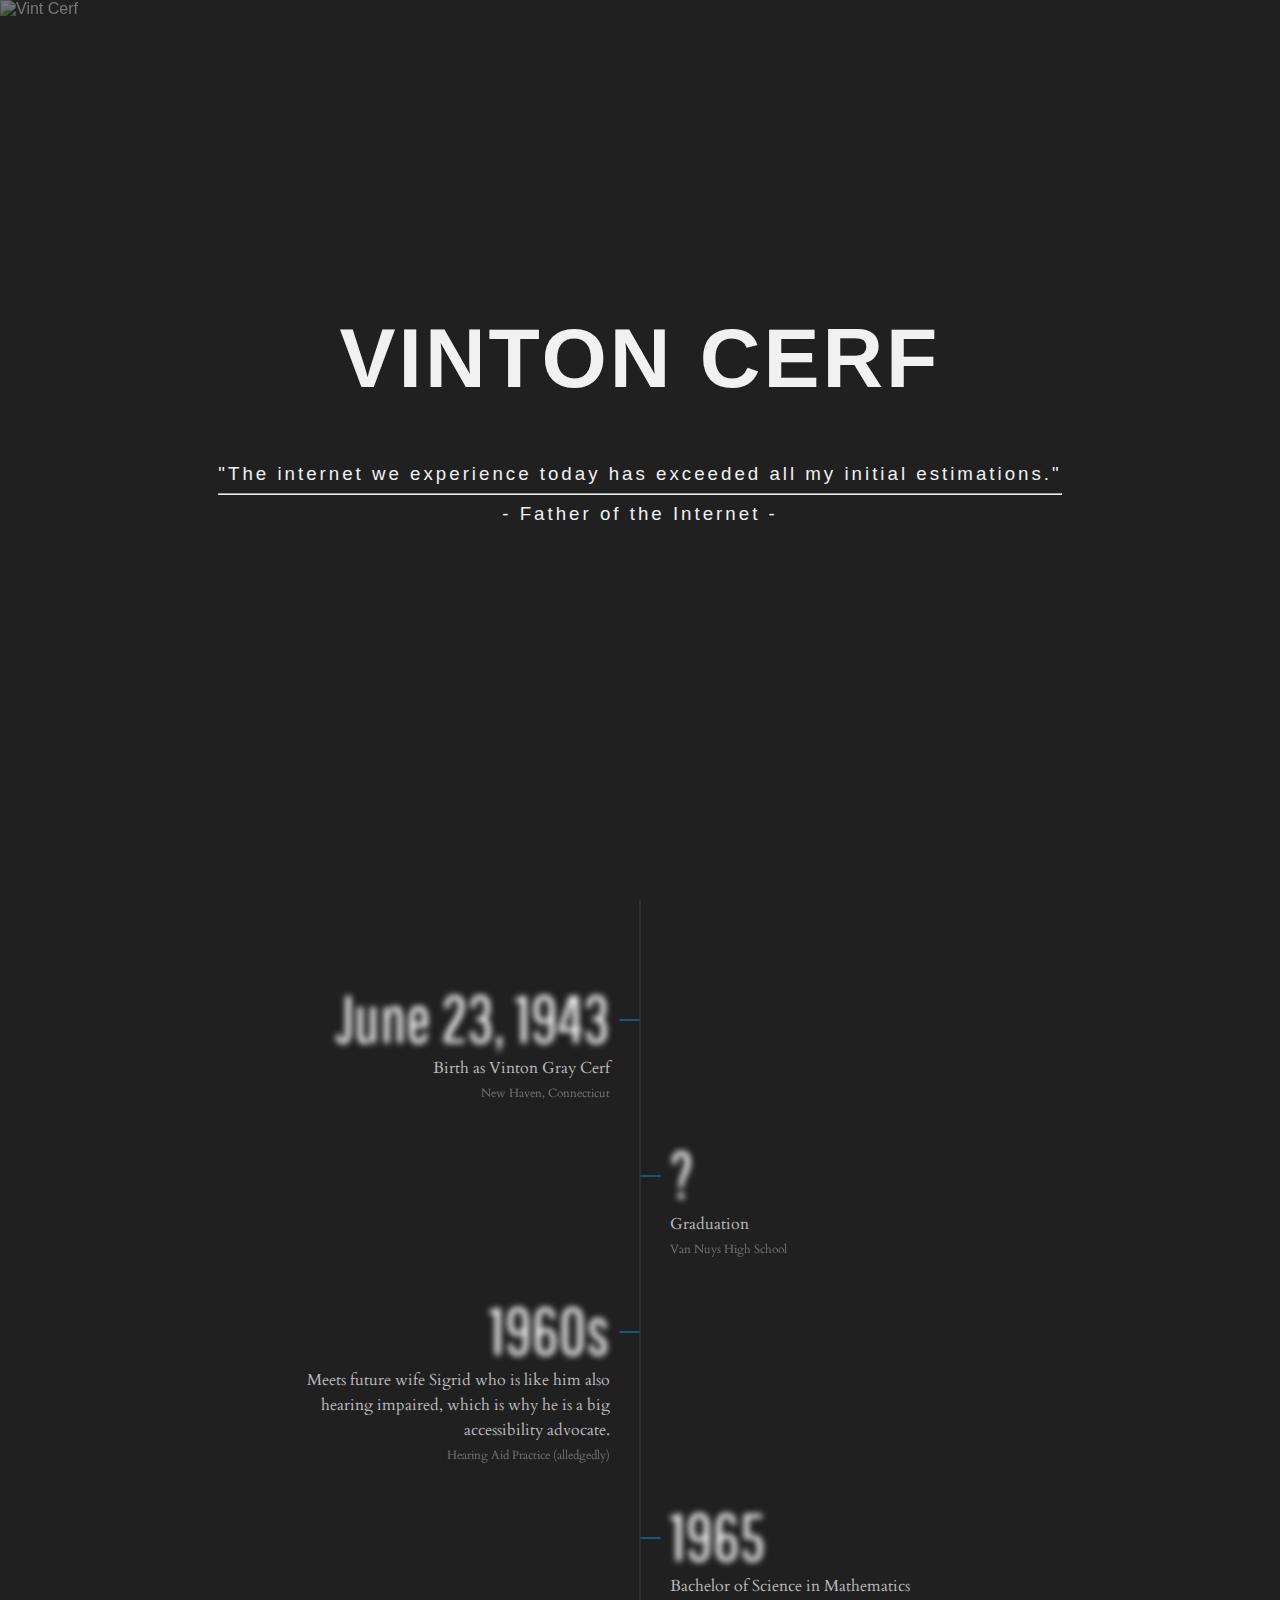
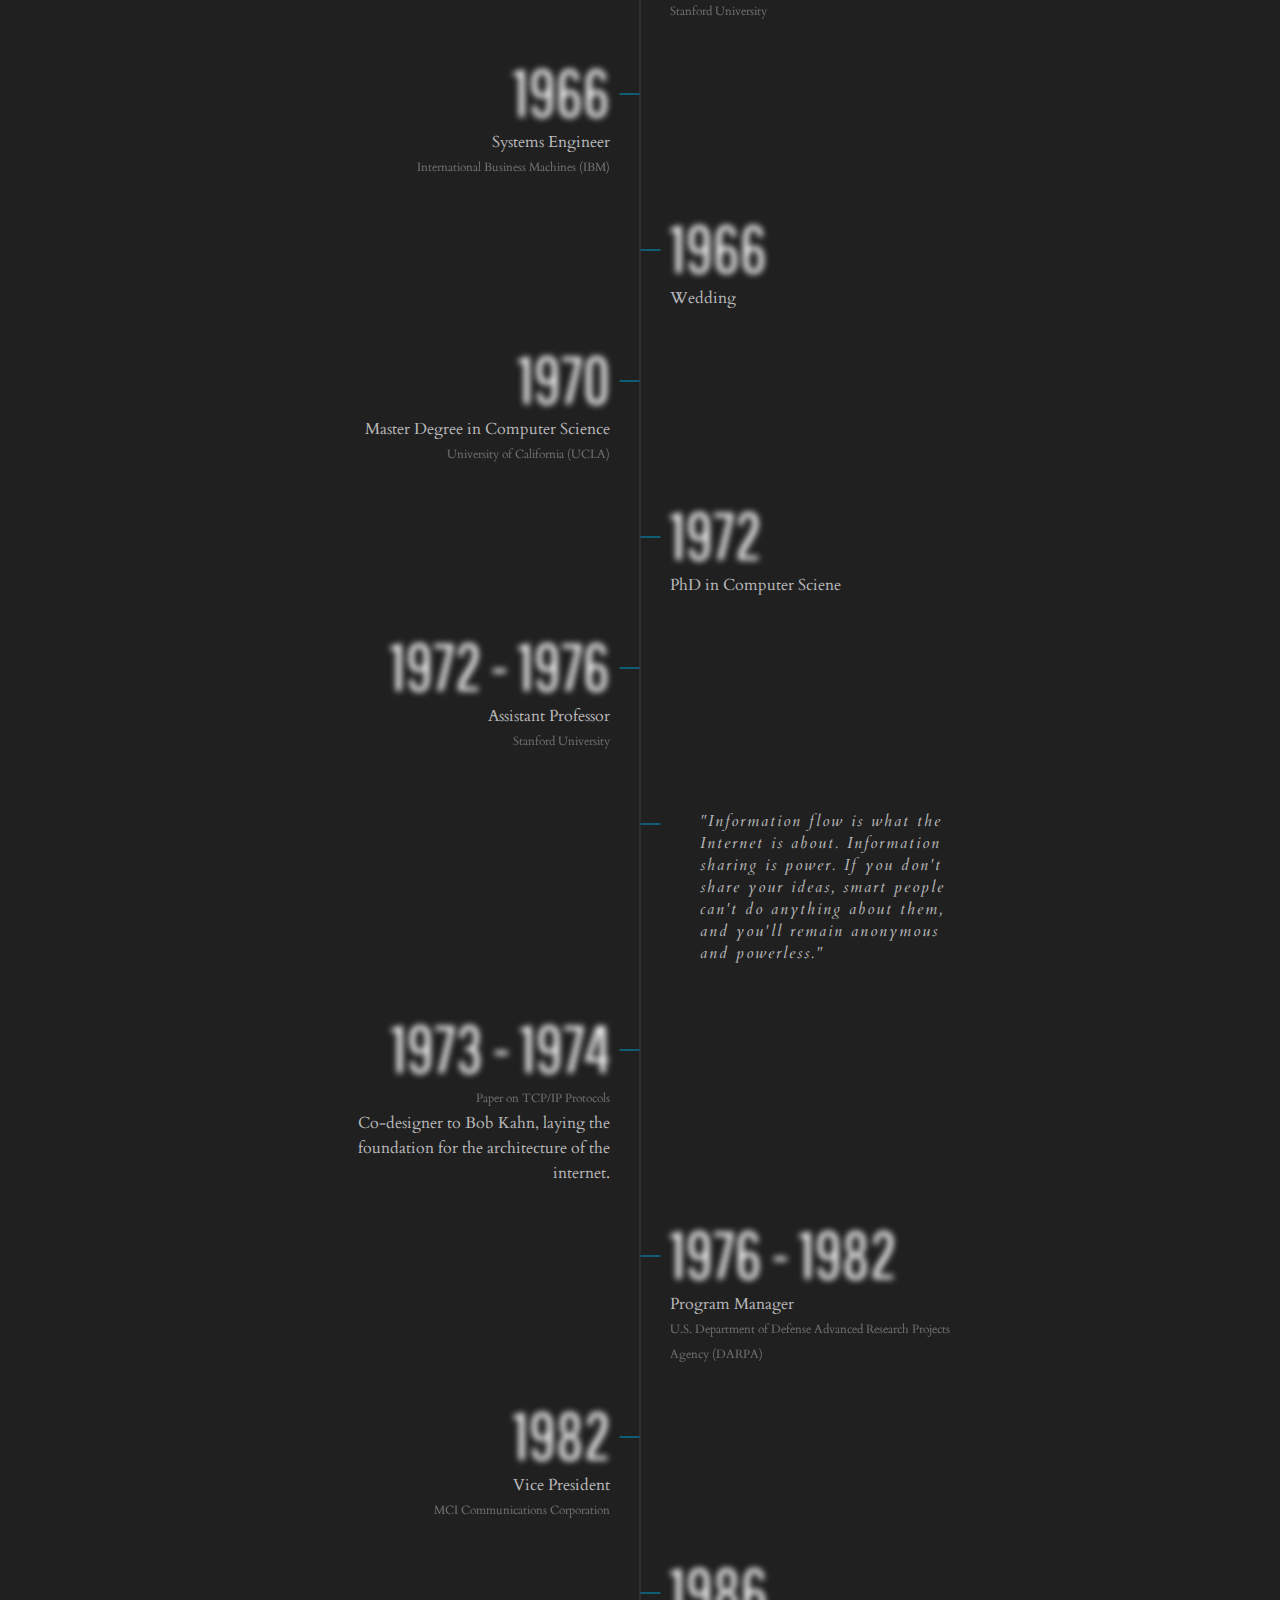
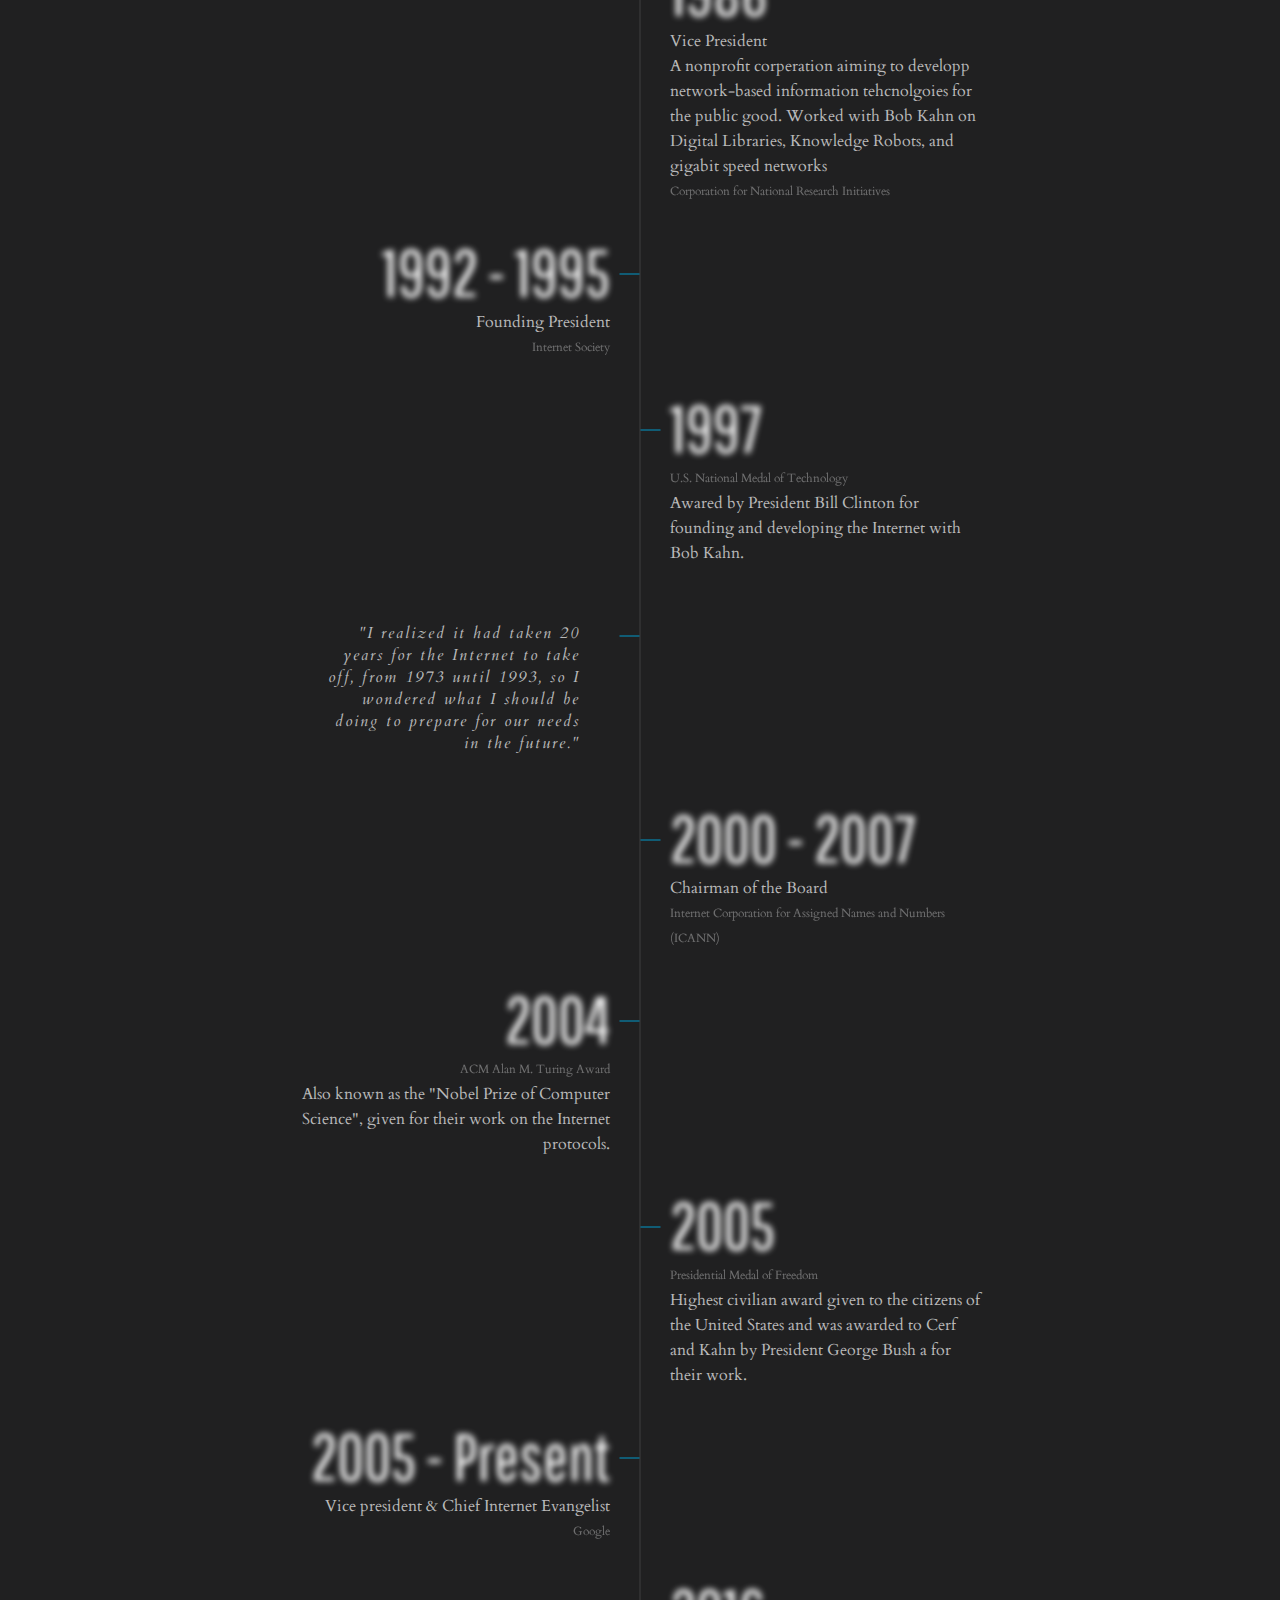
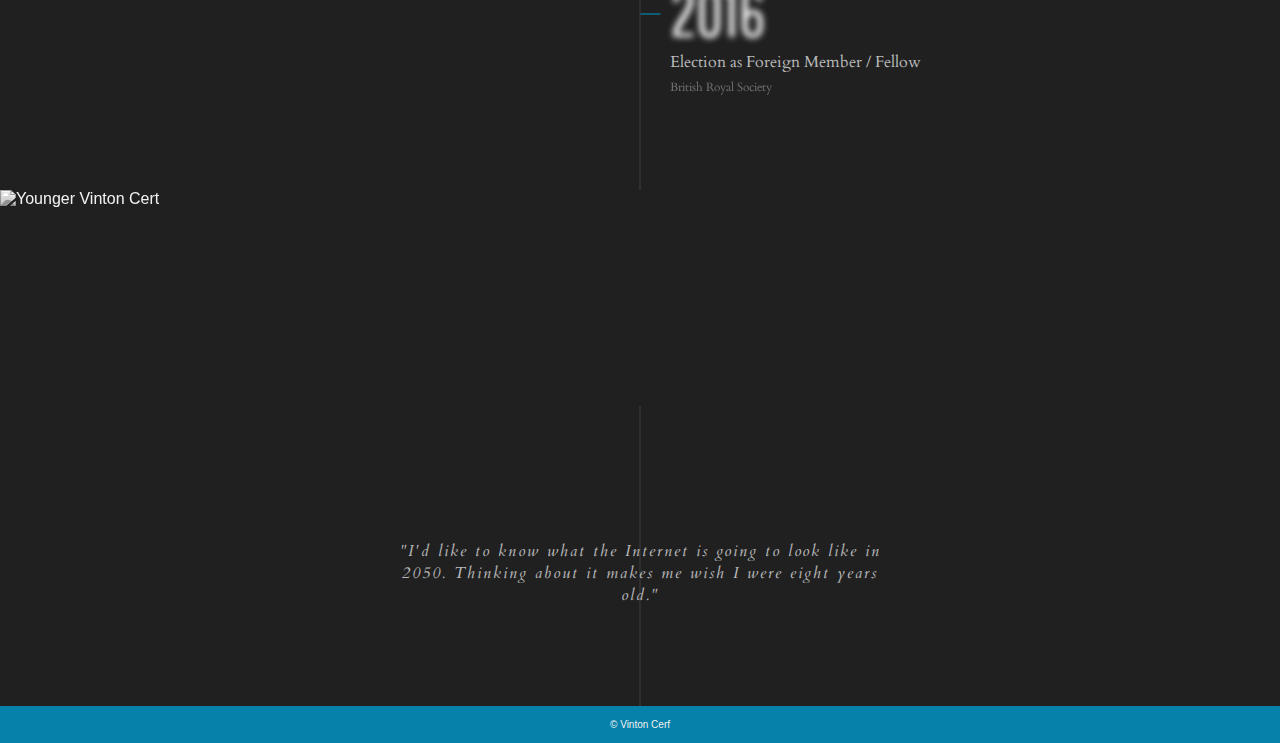
==== commit 765b6496: "finishing touches" ====
--- a/assignment_part_1/index.html
+++ b/assignment_part_1/index.html
@@ -13,7 +13,6 @@
   </head>
   <body>
     <header>
-      <!-- style="background: #0097c9" -->
       <div>
         <h1>Vinton Cerf</h1>
         <h3>
@@ -28,11 +27,6 @@
         alt="Vint Cerf"
       />
 
-      <!-- <nav>
-        <a href="#career">Career</a>
-        <a href="#impact">Impact</a>
-        <a href="#life">Life</a>
-      </nav> -->
       <button id="bouncing-button">
         <a href="#timeline"
           ><i
@@ -63,9 +57,10 @@
         <div class="timeline-entry">
           <h3>1960s</h3>
           <p>
-            Meets future wife Sigrid at a hearing aid practice, they are both
-            hearing impaired and he is therefore a big accessibility advocate
-          </p>
+            Meets future wife Sigrid who is like him also hearing impaired,
+            which is why he is a big accessibility advocate.
+          </p>
+          <p class="different">Hearing Aid Practice (alledgedly)</p>
         </div>
 
         <div class="timeline-entry">
@@ -74,14 +69,6 @@
           <p class="different">Stanford University</p>
         </div>
 
-        <!-- <div class="timeline-entry">
-        <img
-          src="https://optimism.ucla.edu/assets/img/profile/desktop/large/cerf-large-retina.jpg"
-          alt="Younger Vinton Cert"
-          style="width: 250px"
-        />
-      </div> -->
-
         <div class="timeline-entry">
           <h3>1966</h3>
           <p>Systems Engineer</p>
@@ -95,7 +82,7 @@
 
         <div class="timeline-entry">
           <h3>1970</h3>
-          <p>1970 M.S. degree in Computer Science</p>
+          <p>Master Degree in Computer Science</p>
           <p class="different">University of California (UCLA)</p>
         </div>
 
@@ -169,18 +156,14 @@
           <h3>1992 - 1995</h3>
           <p>Founding President</p>
           <p class="different">Internet Society</p>
-          <!-- <p>
-          Cerf served as founding president of the Internet Society from
-          1992-1995, and in 1999 served a term as Chairman of the Board.
-        </p> -->
         </div>
 
         <div class="timeline-entry">
           <h3>1997</h3>
           <p class="different">U.S. National Medal of Technology</p>
           <p>
-            Awarded to him and Bob Kahn by President Bill Clinton for founding
-            and developing the Internet.
+            Awared by President Bill Clinton for founding and developing the
+            Internet with Bob Kahn.
           </p>
         </div>
 
@@ -200,9 +183,6 @@
           <p class="different">
             Internet Corporation for Assigned Names and Numbers (ICANN)
           </p>
-          <!-- <p>
-          an nonprofit organization he helped form
-        </p> -->
         </div>
 
         <div class="timeline-entry">
@@ -225,7 +205,7 @@
         </div>
 
         <div class="timeline-entry">
-          <h3>2005</h3>
+          <h3>2005 - Present</h3>
           <p>Vice president & Chief Internet Evangelist</p>
           <!-- <p>
             In this role, he is responsible for identifying new enabling
@@ -242,6 +222,43 @@
           <p class="different">British Royal Society</p>
         </div>
       </div>
+
+      <div class="images">
+        <img
+          src="https://optimism.ucla.edu/assets/img/profile/desktop/large/cerf-large-retina.jpg"
+          alt="Younger Vinton Cert"
+          height="250"
+        />
+        <img
+          src="https://i.guim.co.uk/img/media/f1b8d890584ca2982eb927c187100c0a4f549b91/0_1171_5026_3015/master/5026.jpg?width=700&quality=85&auto=format&fit=max&s=6f890430b78a8169b5bbb07745ec8f6b"
+          alt=""
+          height="250"
+        />
+        <img
+          src="https://upload.wikimedia.org/wikipedia/commons/thumb/d/d1/Vinton_Cerf-20070512.jpg/220px-Vinton_Cerf-20070512.jpg"
+          alt=""
+          height="250"
+        />
+        <img
+          src="https://www.wired.com/images_blogs/threatlevel/2012/04/vint_cerf.jpg"
+          alt=""
+          height="250"
+        />
+        <img
+          src="https://images.newscientist.com/wp-content/uploads/2019/10/21160101/gettyimages-107637534.jpg"
+          alt=""
+          height="250"
+        />
+      </div>
+
+      <blockquote
+        style="width: 500px; margin: 0 auto 10rem auto; text-align: center"
+      >
+        <cite
+          >"I'd like to know what the Internet is going to look like in 2050.
+          Thinking about it makes me wish I were eight years old."</cite
+        >
+      </blockquote>
     </main>
 
     <footer>
--- a/assignment_part_1/style.css
+++ b/assignment_part_1/style.css
@@ -123,34 +123,6 @@
   -webkit-animation: bounce 2s infinite ease-in-out;
   -moz-animation: bounce 2s infinite ease-in-out;
 }
-/* #bouncing-button:hover {
-  opacity: 0.7;
-} */
-
-@media only screen and (max-width: 767px) {
-  .timeline:before {
-    left: 40px;
-  }
-}
-
-@media only screen and (max-width: 767px) {
-  .timeline-item {
-    align-self: baseline !important;
-    width: 100%;
-    padding: 0 30px 150px 80px;
-  }
-  .timeline-item:before {
-    left: 10px !important;
-    padding: 0 !important;
-    top: 50px;
-    text-align: center !important;
-    width: 60px;
-    border: none !important;
-  }
-  .timeline-item:last-child {
-    padding-bottom: 40px;
-  }
-}
 
 #timeline {
   display: flex;
@@ -174,7 +146,6 @@
 .timeline-entry {
   padding: 20px 0;
   width: calc(50% - 2rem);
-  /* display: flex; */
   position: relative;
   flex-wrap: wrap;
 }
@@ -208,7 +179,6 @@
 
 .timeline-entry .different {
   font-size: 1.2rem;
-  /* font-family: "Poppins", sans-serif; */
   opacity: 0.5;
 }
 
@@ -242,10 +212,31 @@
   letter-spacing: 0.2rem;
 }
 
+.images {
+  height: 250px;
+  display: flex;
+  filter: grayscale(100%);
+  overflow-x: hidden;
+  margin-bottom: 10rem;
+}
+
 footer {
   background: #0097c9cf;
   width: 100%;
   text-align: center;
   font-size: 1rem;
   padding: 0.3rem 0;
-}
+  position: relative;
+}
+
+footer:before {
+  position: absolute;
+  left: 50%;
+  width: 2px;
+  height: 30rem;
+  margin-left: -1px;
+  top: -30rem;
+  content: "";
+  background: rgba(255, 255, 255, 0.07);
+  z-index: -10;
+}
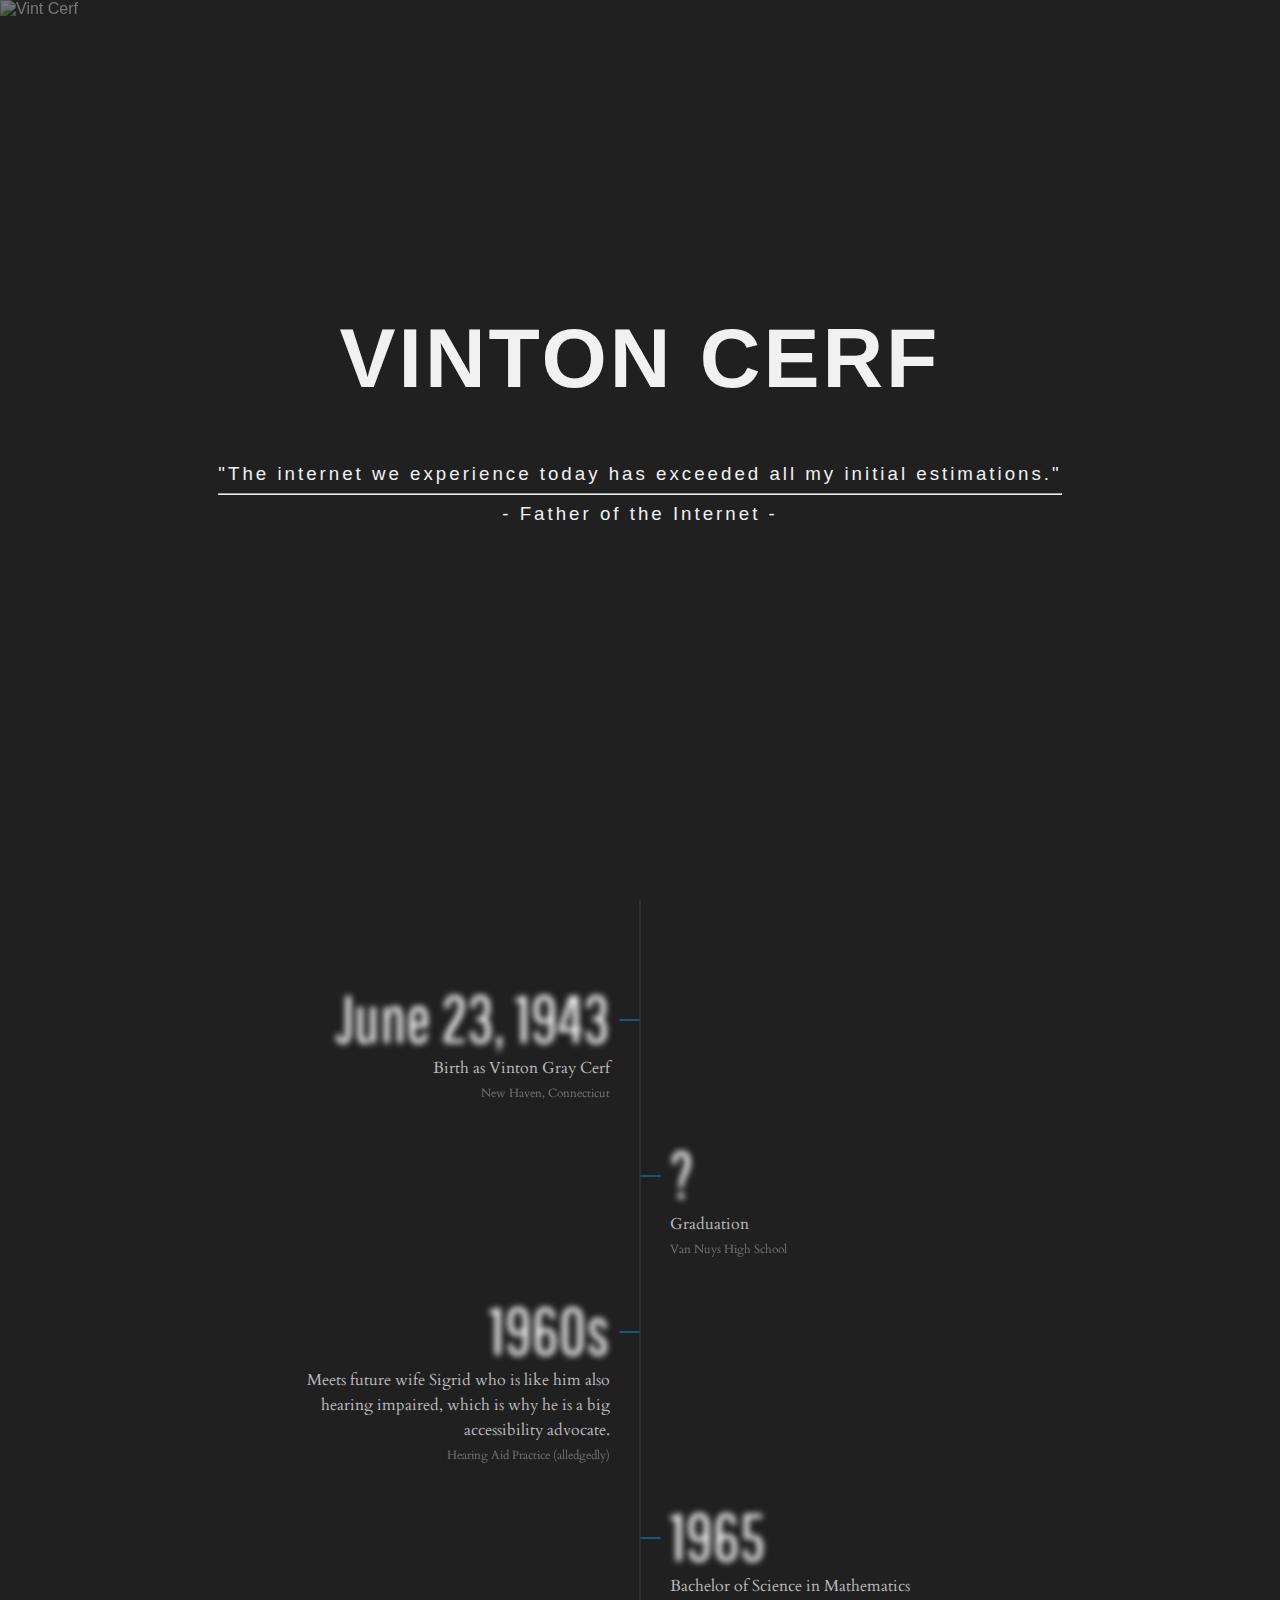
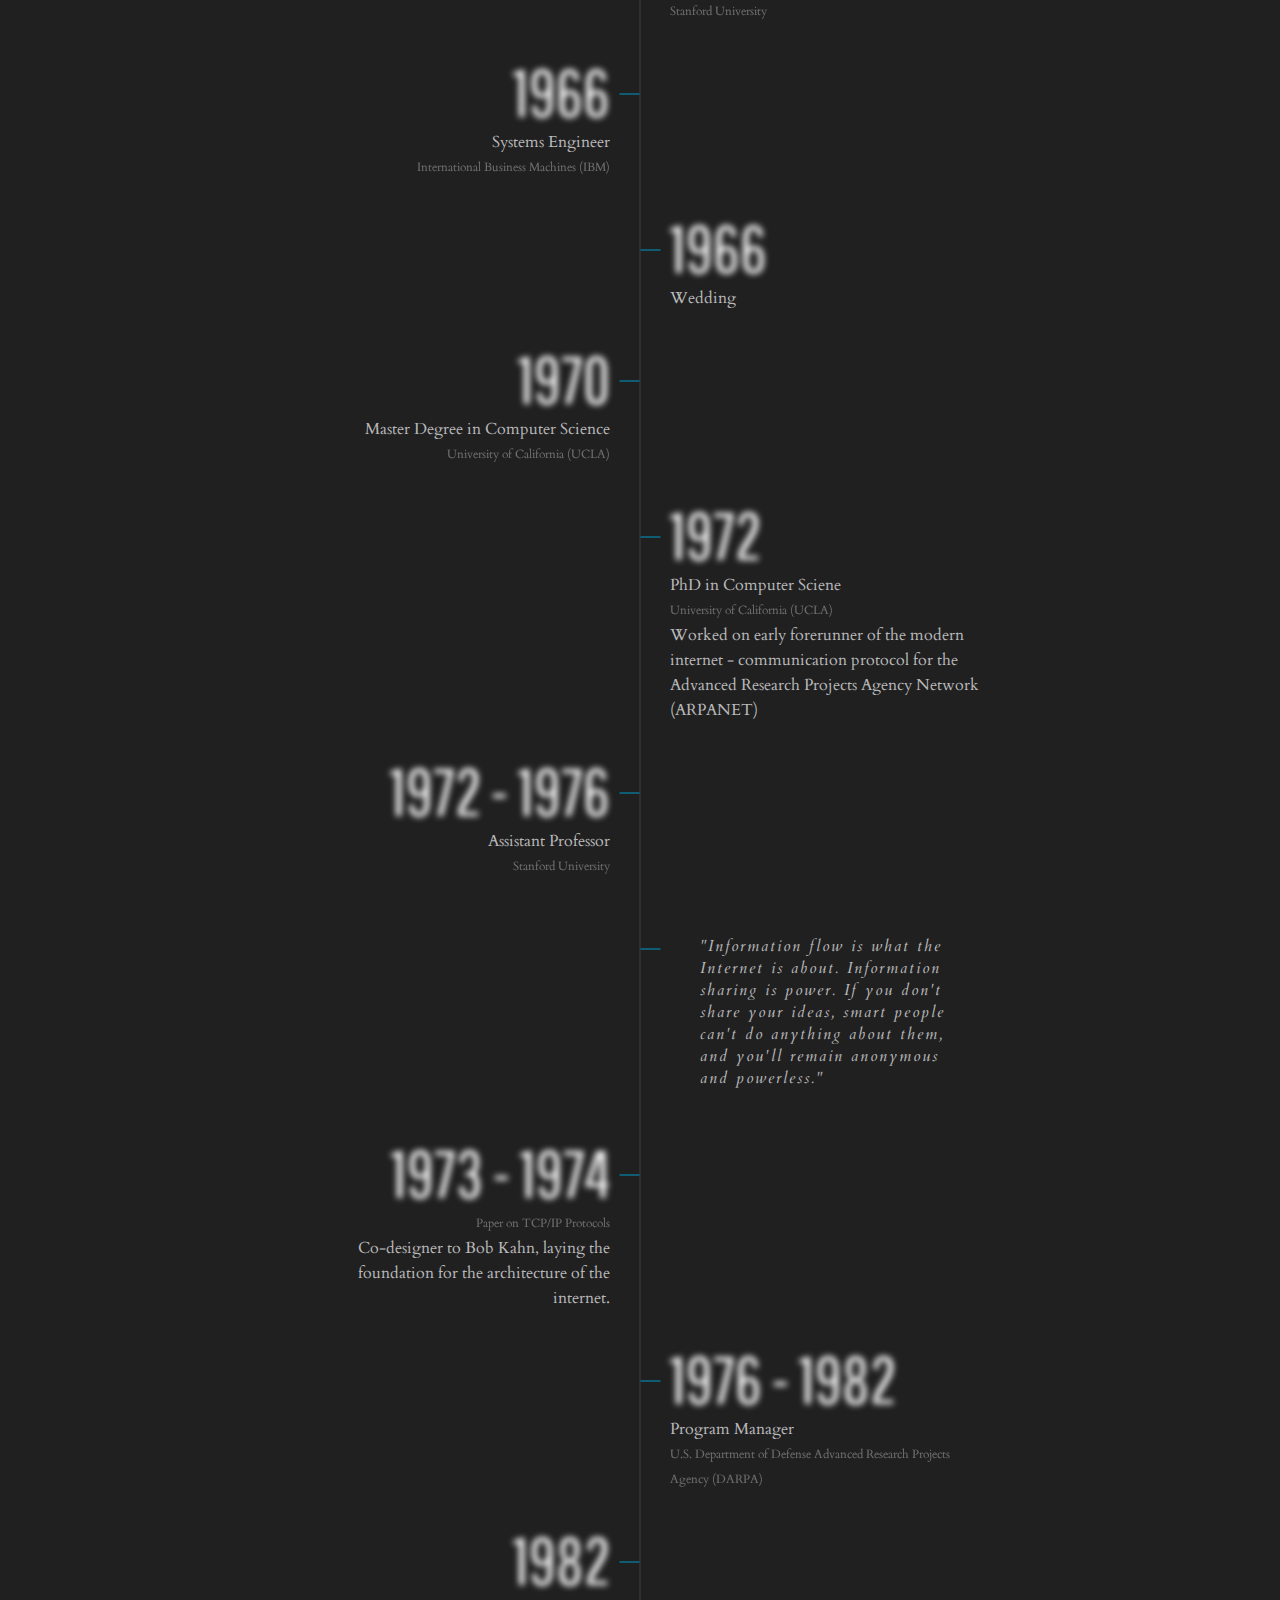
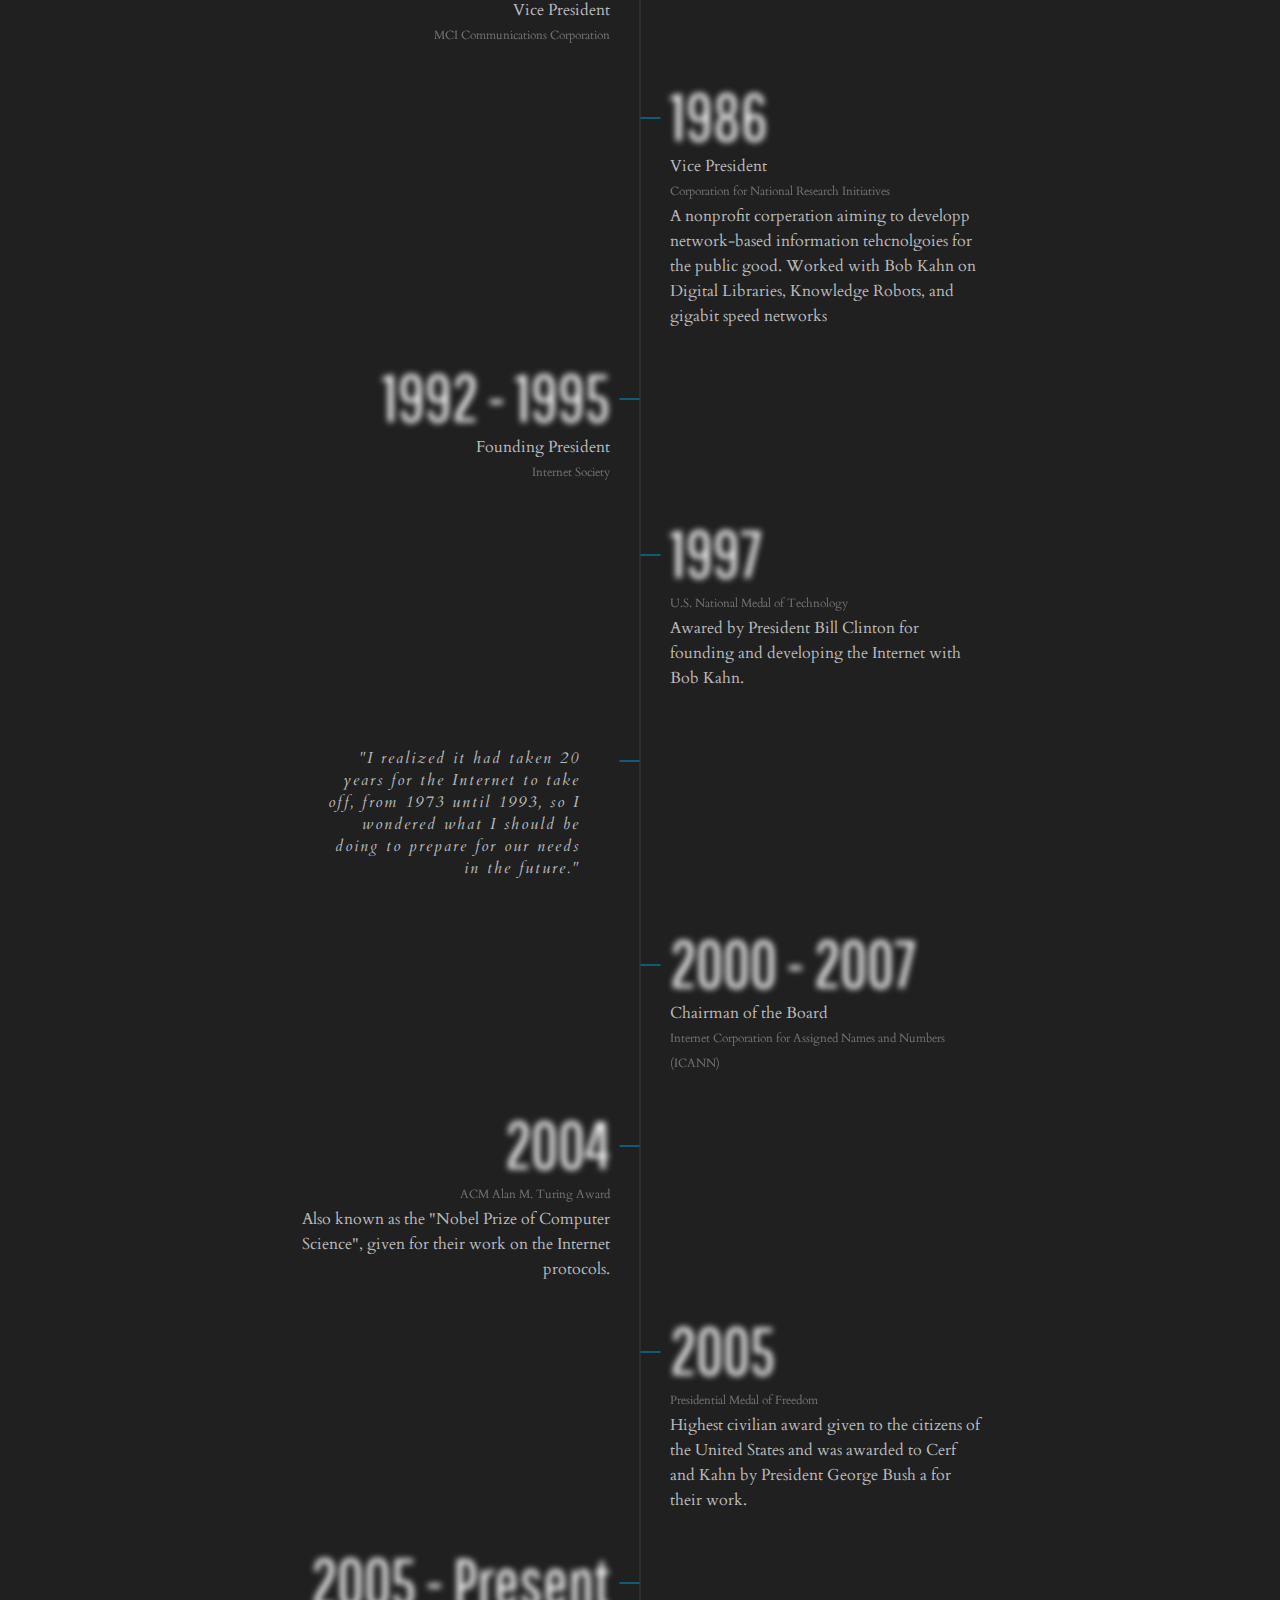
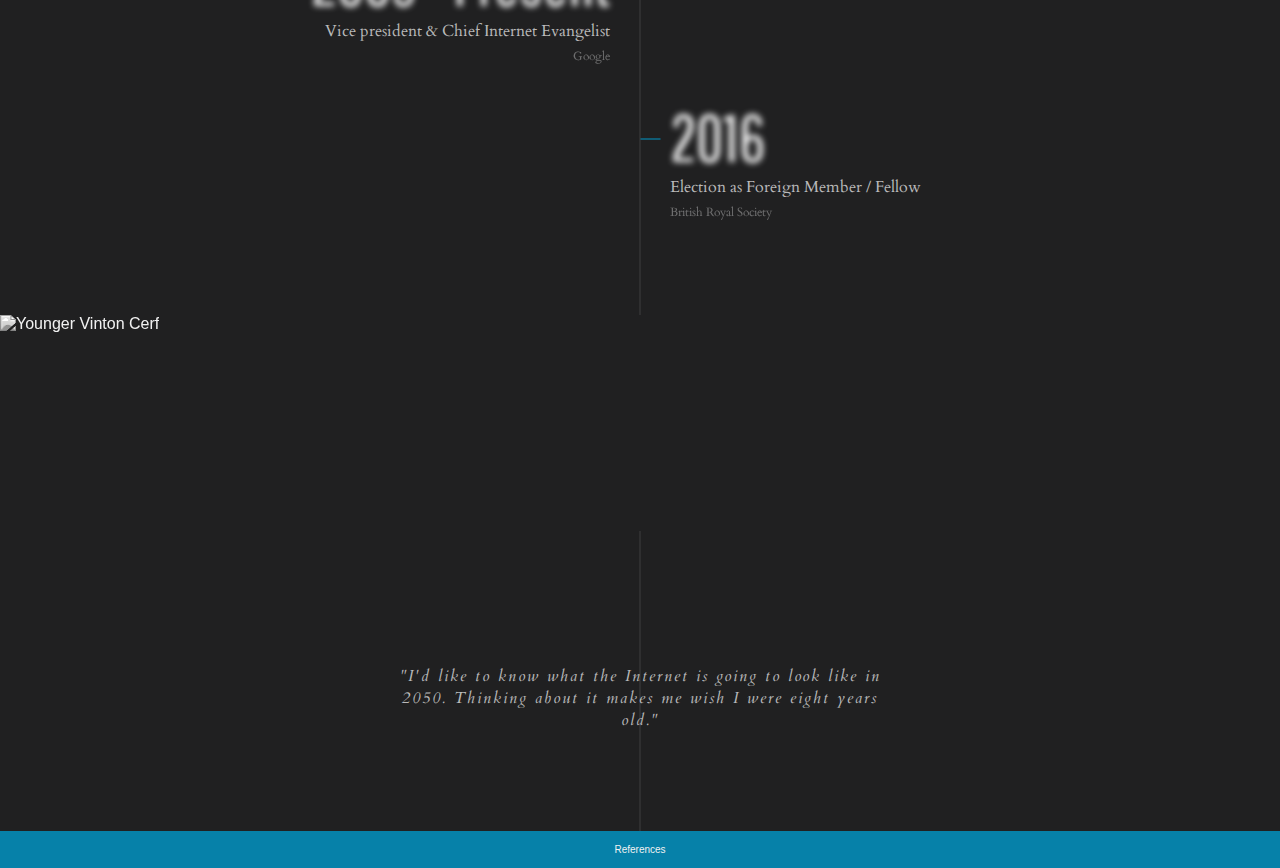
==== commit 82244e3e: "rounding up" ====
--- a/assignment_part_1/index.html
+++ b/assignment_part_1/index.html
@@ -16,8 +16,12 @@
       <div>
         <h1>Vinton Cerf</h1>
         <h3>
-          "The internet we experience today has exceeded all my initial
-          estimations."
+          <a
+            href="https://economictimes.indiatimes.com/magazines/panache/google-launches-kids-safety-program-safety-centre-in-8-indian-languages-debjani-ghosh-says-digital-literacy-preceding-literacy-for-many-in-country/articleshow/85621498.cms?from=mdr"
+            target="_blank"
+            >"The internet we experience today has exceeded all my initial
+            estimations."</a
+          >
         </h3>
         <hr />
         <h3>- Father of the Internet -</h3>
@@ -89,6 +93,11 @@
         <div class="timeline-entry">
           <h3>1972</h3>
           <p>PhD in Computer Sciene</p>
+          <p class="different">University of California (UCLA)</p>
+          <p>
+            Worked on early forerunner of the modern internet - communication
+            protocol for the Advanced Research Projects Agency Network (ARPANET)
+          </p>
         </div>
 
         <div class="timeline-entry">
@@ -100,10 +109,14 @@
         <div class="timeline-entry">
           <blockquote>
             <cite>
-              "Information flow is what the Internet is about. Information
-              sharing is power. If you don't share your ideas, smart people
-              can't do anything about them, and you'll remain anonymous and
-              powerless."
+              <a
+                href="https://www.forbes.com/forbes/2011/0606/opinions-rich-karlgaard-innovation-rules-internet-guru.html?sh=ceda47da2d13#:~:text=Information%20flow%20is%20what%20the%20Internet%20is%20about.%20Information%20sharing%20is%20power.%20If%20you%20don%27t%20share%20your%20ideas%2C%20smart%20people%20can%27t%20do%20anything%20about%20them%2C%20and%20you%27ll%20remain%20anonymous%20and%20powerless."
+                target="_blank"
+                >"Information flow is what the Internet is about. Information
+                sharing is power. If you don't share your ideas, smart people
+                can't do anything about them, and you'll remain anonymous and
+                powerless."</a
+              >
             </cite>
           </blockquote>
         </div>
@@ -123,16 +136,6 @@
           <p class="different">
             U.S. Department of Defense Advanced Research Projects Agency (DARPA)
           </p>
-          <!-- <p>
-          fostered development of Internet-related packet data and security
-          technologies based on TCP/IP.
-        </p>
-        <p>
-          Cerf began his work at the United States Department of Defense
-          Advanced Research Projects Agency (DARPA) playing a key role in
-          leading the development of Internet and Internet-related data
-          packet and security technologies. 
-        </p> -->
         </div>
 
         <div class="timeline-entry">
@@ -144,12 +147,12 @@
         <div class="timeline-entry">
           <h3>1986</h3>
           <p>Vice President</p>
+          <p class="different">Corporation for National Research Initiatives</p>
           <p>
             A nonprofit corperation aiming to developp network-based information
             tehcnolgoies for the public good. Worked with Bob Kahn on Digital
             Libraries, Knowledge Robots, and gigabit speed networks
           </p>
-          <p class="different">Corporation for National Research Initiatives</p>
         </div>
 
         <div class="timeline-entry">
@@ -170,9 +173,13 @@
         <div class="timeline-entry">
           <blockquote>
             <cite>
-              "I realized it had taken 20 years for the Internet to take off,
-              from 1973 until 1993, so I wondered what I should be doing to
-              prepare for our needs in the future."
+              <a
+                href="https://computerhistory.org/profile/vint-cerf/"
+                target="_blank"
+                >"I realized it had taken 20 years for the Internet to take off,
+                from 1973 until 1993, so I wondered what I should be doing to
+                prepare for our needs in the future."</a
+              >
             </cite>
           </blockquote>
         </div>
@@ -207,12 +214,6 @@
         <div class="timeline-entry">
           <h3>2005 - Present</h3>
           <p>Vice president & Chief Internet Evangelist</p>
-          <!-- <p>
-            In this role, he is responsible for identifying new enabling
-            technologies to support the development of advanced, Internet-based
-            products and services. He is also an active public face for Google
-            in the Internet world.
-          </p> -->
           <p class="different">Google</p>
         </div>
 
@@ -226,7 +227,7 @@
       <div class="images">
         <img
           src="https://optimism.ucla.edu/assets/img/profile/desktop/large/cerf-large-retina.jpg"
-          alt="Younger Vinton Cert"
+          alt="Younger Vinton Cerf"
           height="250"
         />
         <img
@@ -254,19 +255,17 @@
       <blockquote
         style="width: 500px; margin: 0 auto 10rem auto; text-align: center"
       >
-        <cite
-          >"I'd like to know what the Internet is going to look like in 2050.
-          Thinking about it makes me wish I were eight years old."</cite
-        >
+        <cite>
+          <a href="https://www.gangalib.org/cerf.php" target="_blank"
+            >"I'd like to know what the Internet is going to look like in 2050.
+            Thinking about it makes me wish I were eight years old."</a
+          >
+        </cite>
       </blockquote>
     </main>
 
     <footer>
-      <p>
-        &copy;
-        <?php echo date("Y"); ?>
-        Vinton Cerf
-      </p>
+      <p><a href="references">References</a></p>
     </footer>
   </body>
 </html>
--- a/assignment_part_1/style.css
+++ b/assignment_part_1/style.css
@@ -25,6 +25,7 @@
 a:hover {
   color: #0097c9;
   transition: 0.3s ease-in-out;
+  cursor: pointer;
 }
 
 header {
@@ -51,7 +52,6 @@
 
 header h1 {
   font-size: 8.4rem;
-  /* margin: 0; */
   letter-spacing: 0.3rem;
   text-transform: uppercase;
 }
@@ -198,7 +198,6 @@
 }
 
 .timeline-entry:nth-child(odd) {
-  flex-direction: row-reverse;
   text-align: right;
 }
 
@@ -240,3 +239,29 @@
   background: rgba(255, 255, 255, 0.07);
   z-index: -10;
 }
+
+/* References Page */
+.references {
+  margin: 0 auto;
+  width: 80%;
+}
+.references nav {
+  display: flex;
+  column-gap: 4rem;
+  text-transform: uppercase;
+  justify-content: center;
+  letter-spacing: 0.5rem;
+  font-size: 1.4rem;
+  padding: 2rem 0;
+}
+
+.references h2 {
+  letter-spacing: 0.3rem;
+  text-transform: uppercase;
+  text-align: center;
+}
+
+.references ol {
+  text-align: center;
+  list-style-position: inside;
+}
